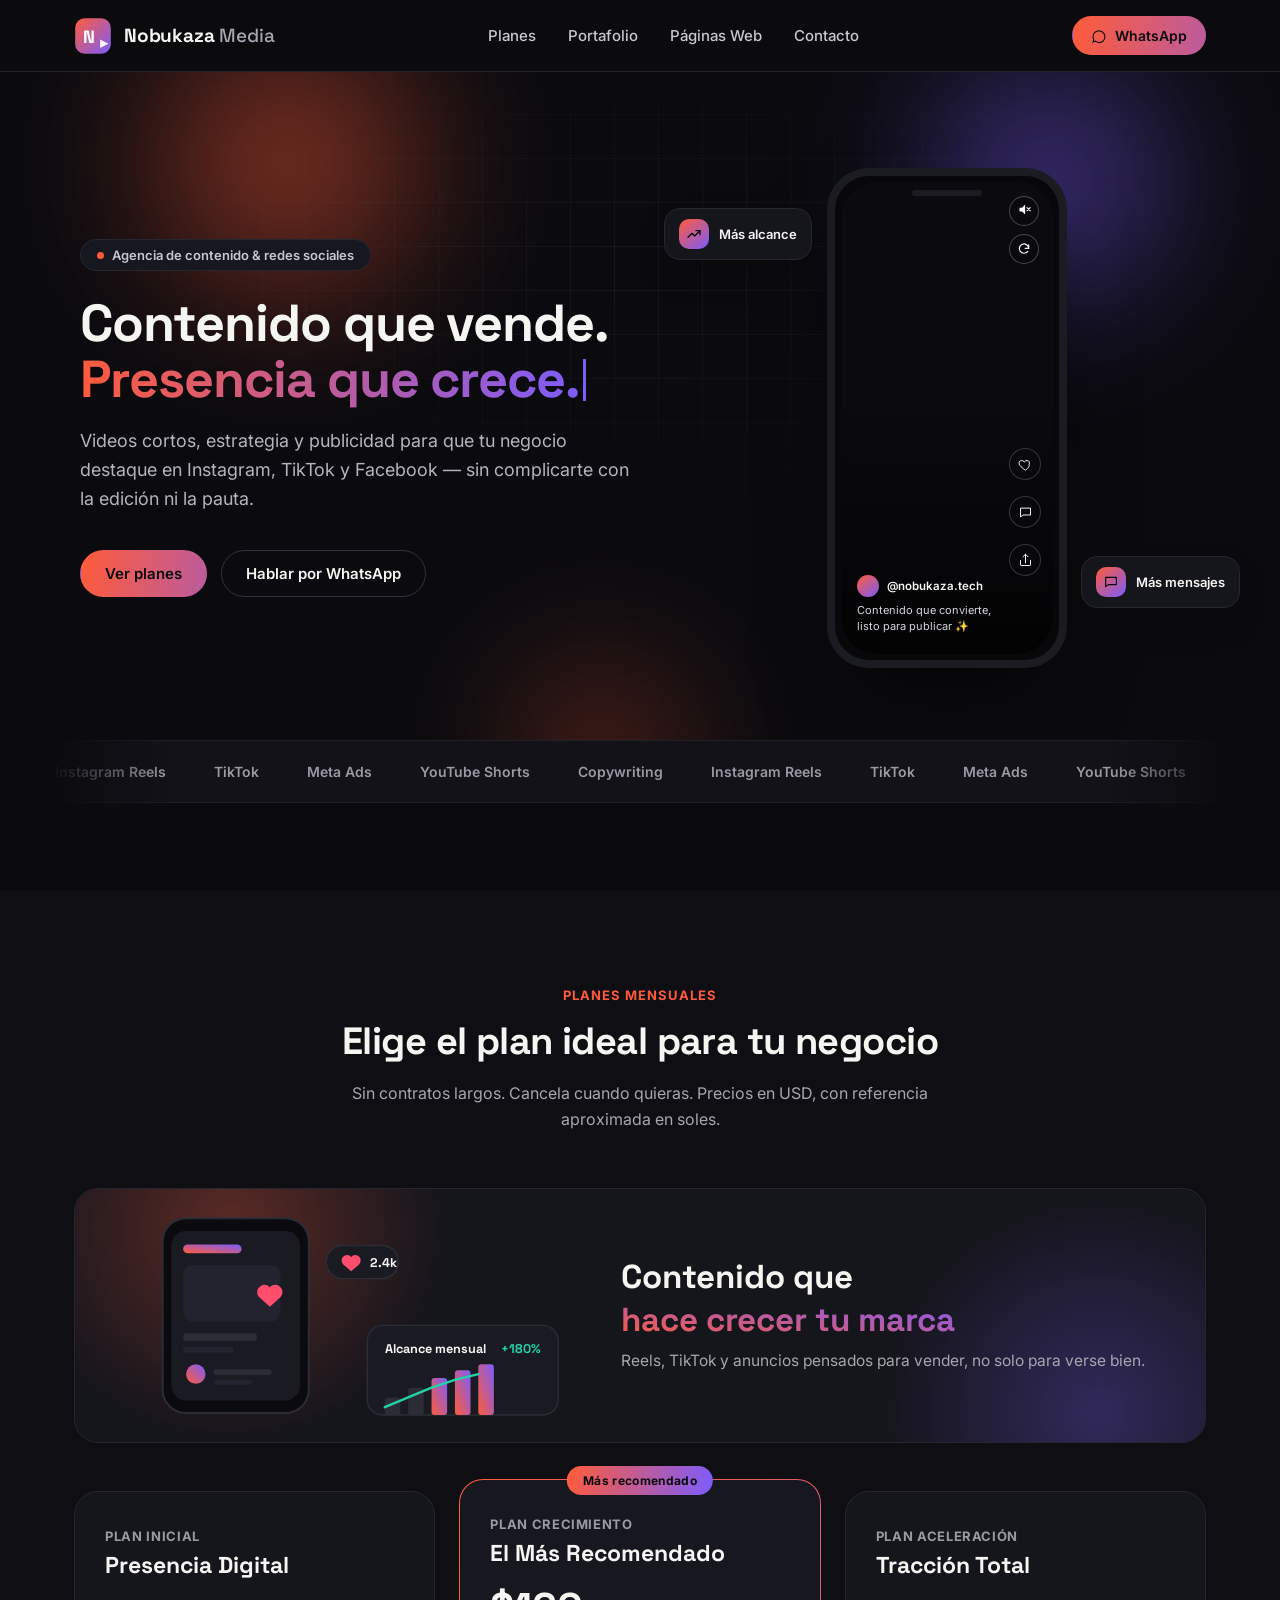
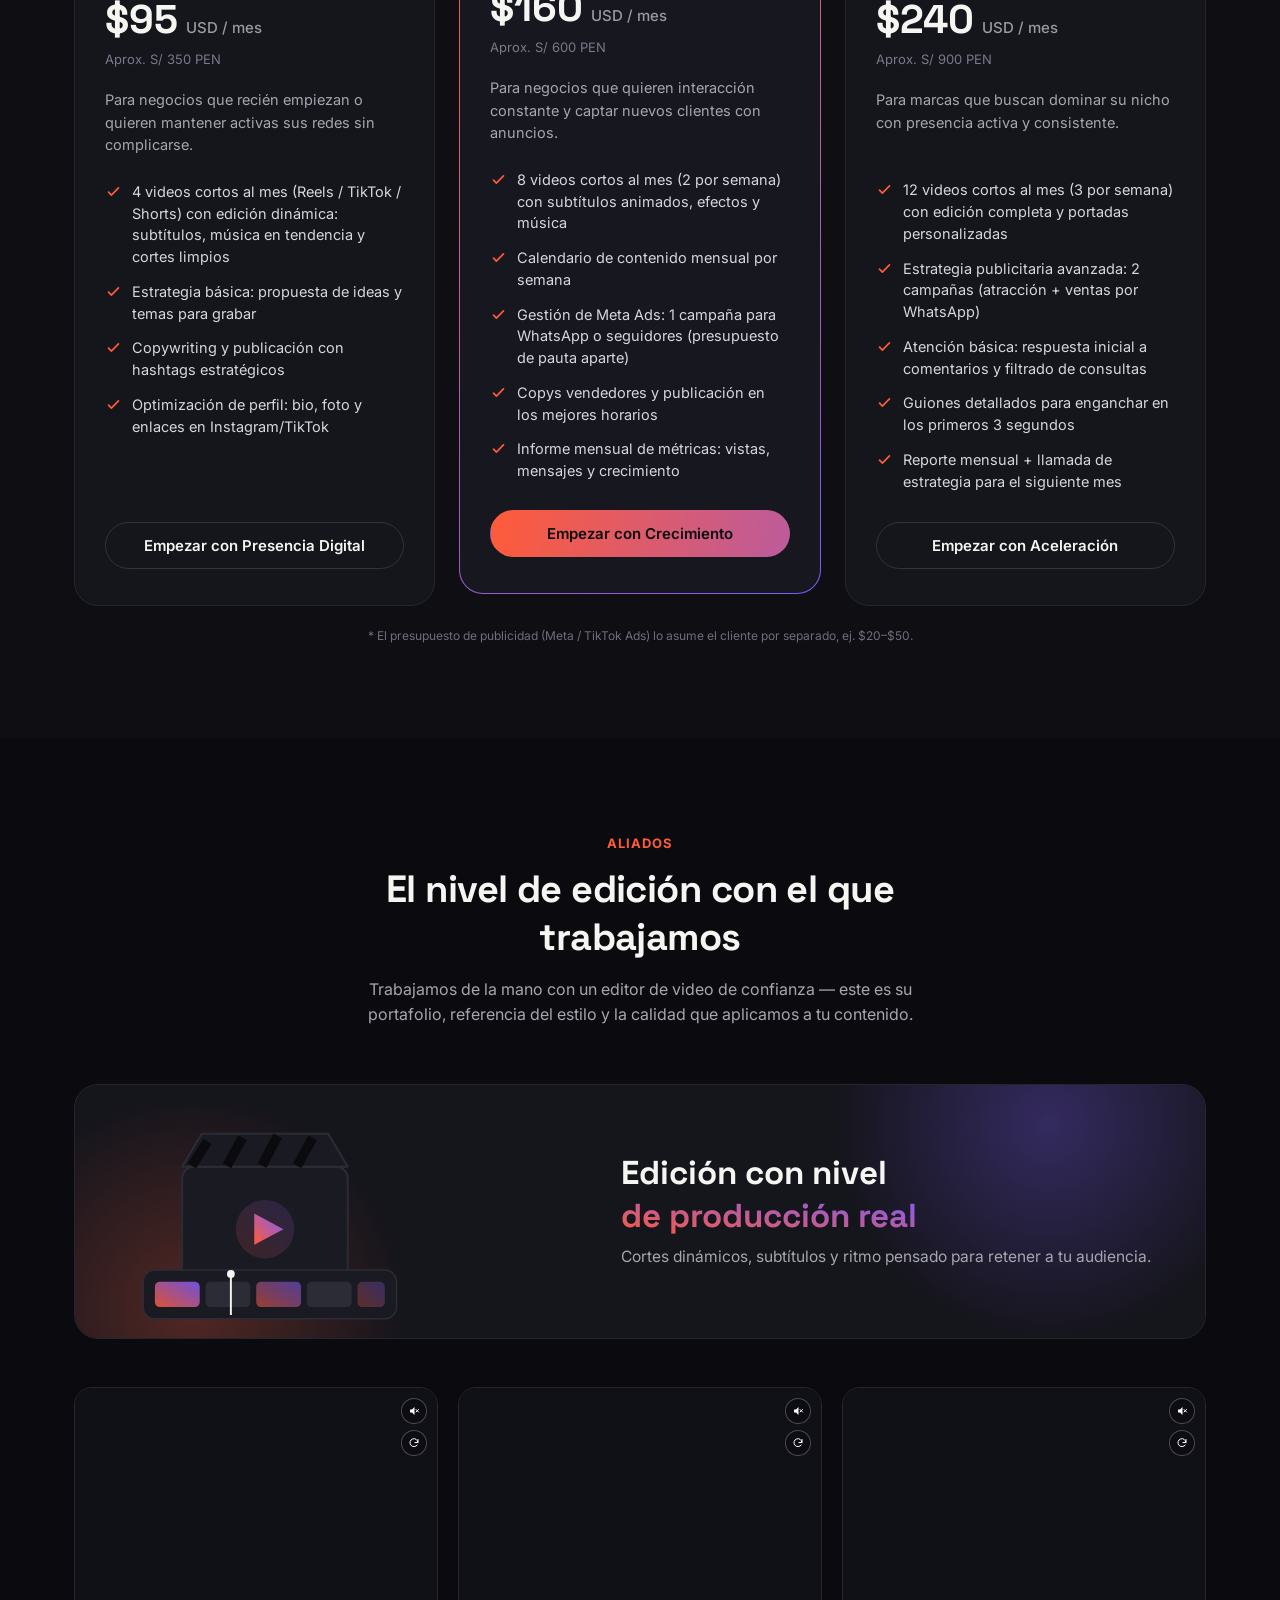
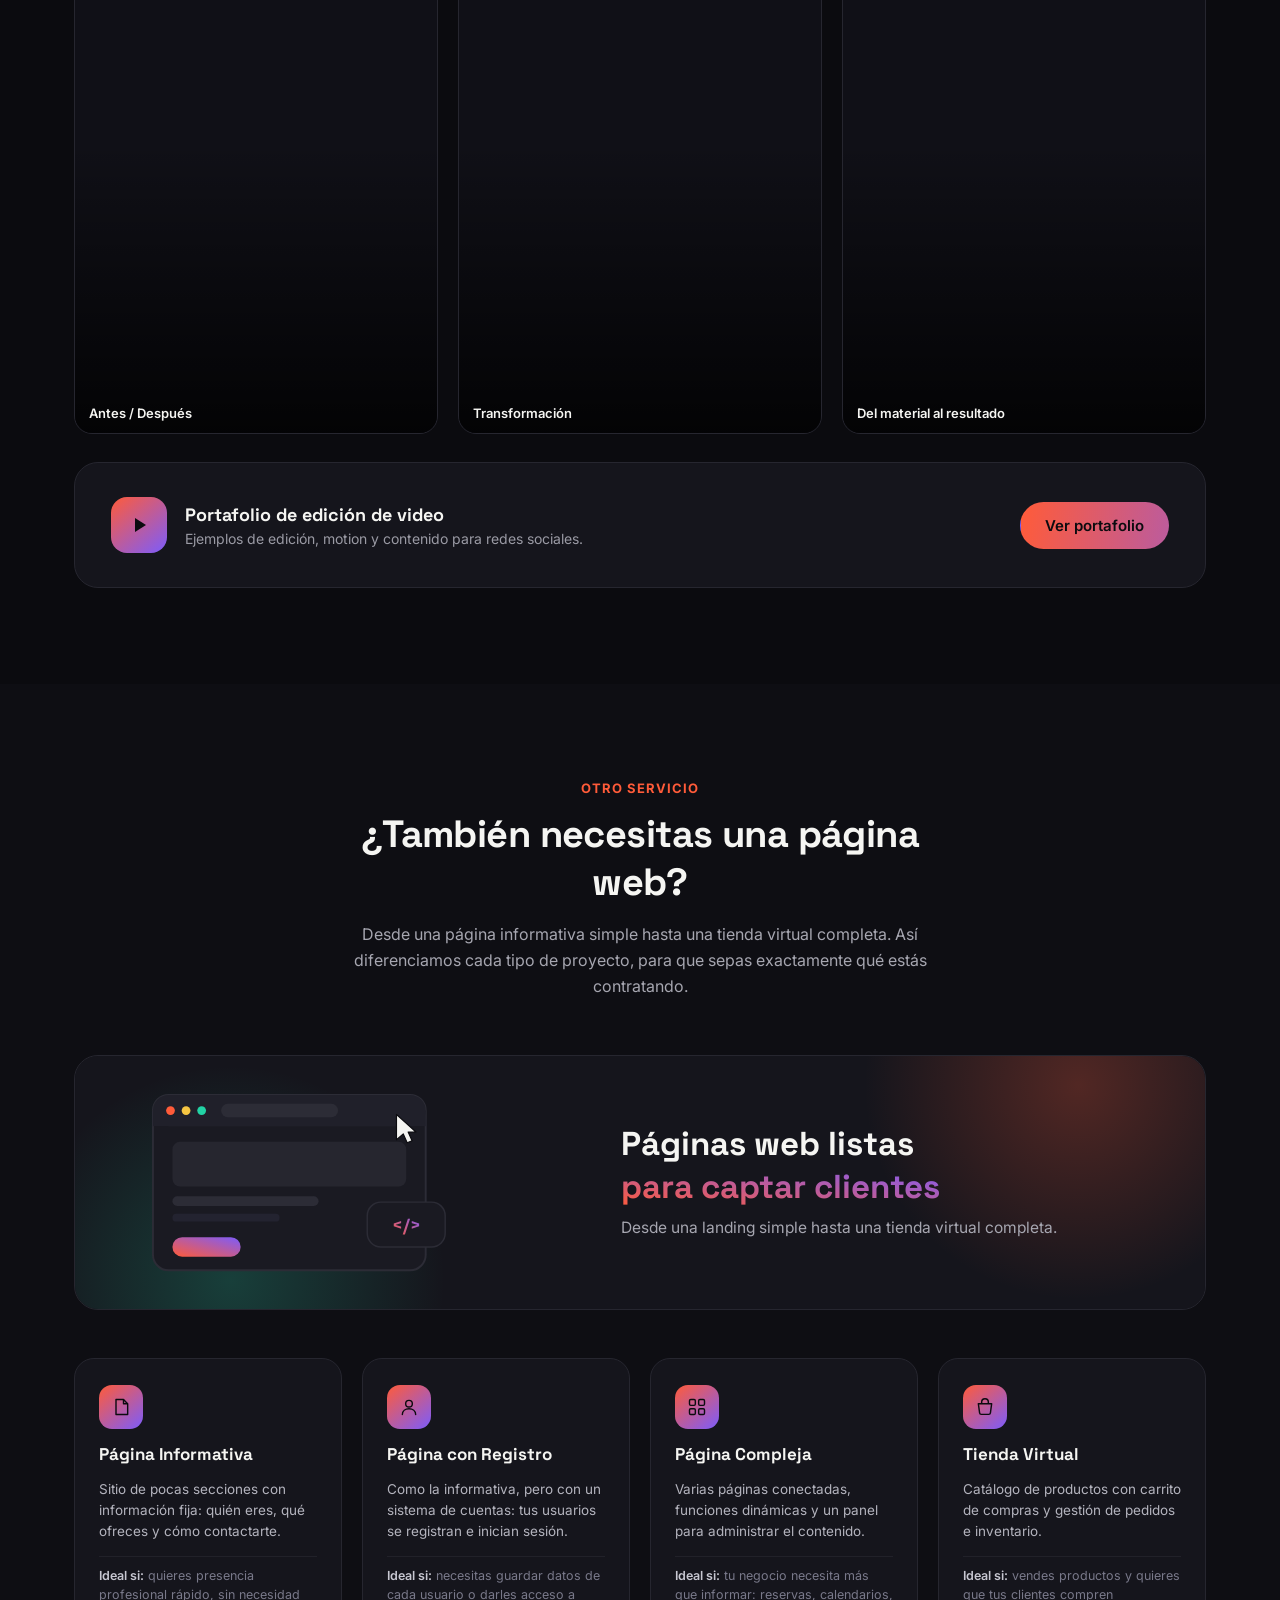
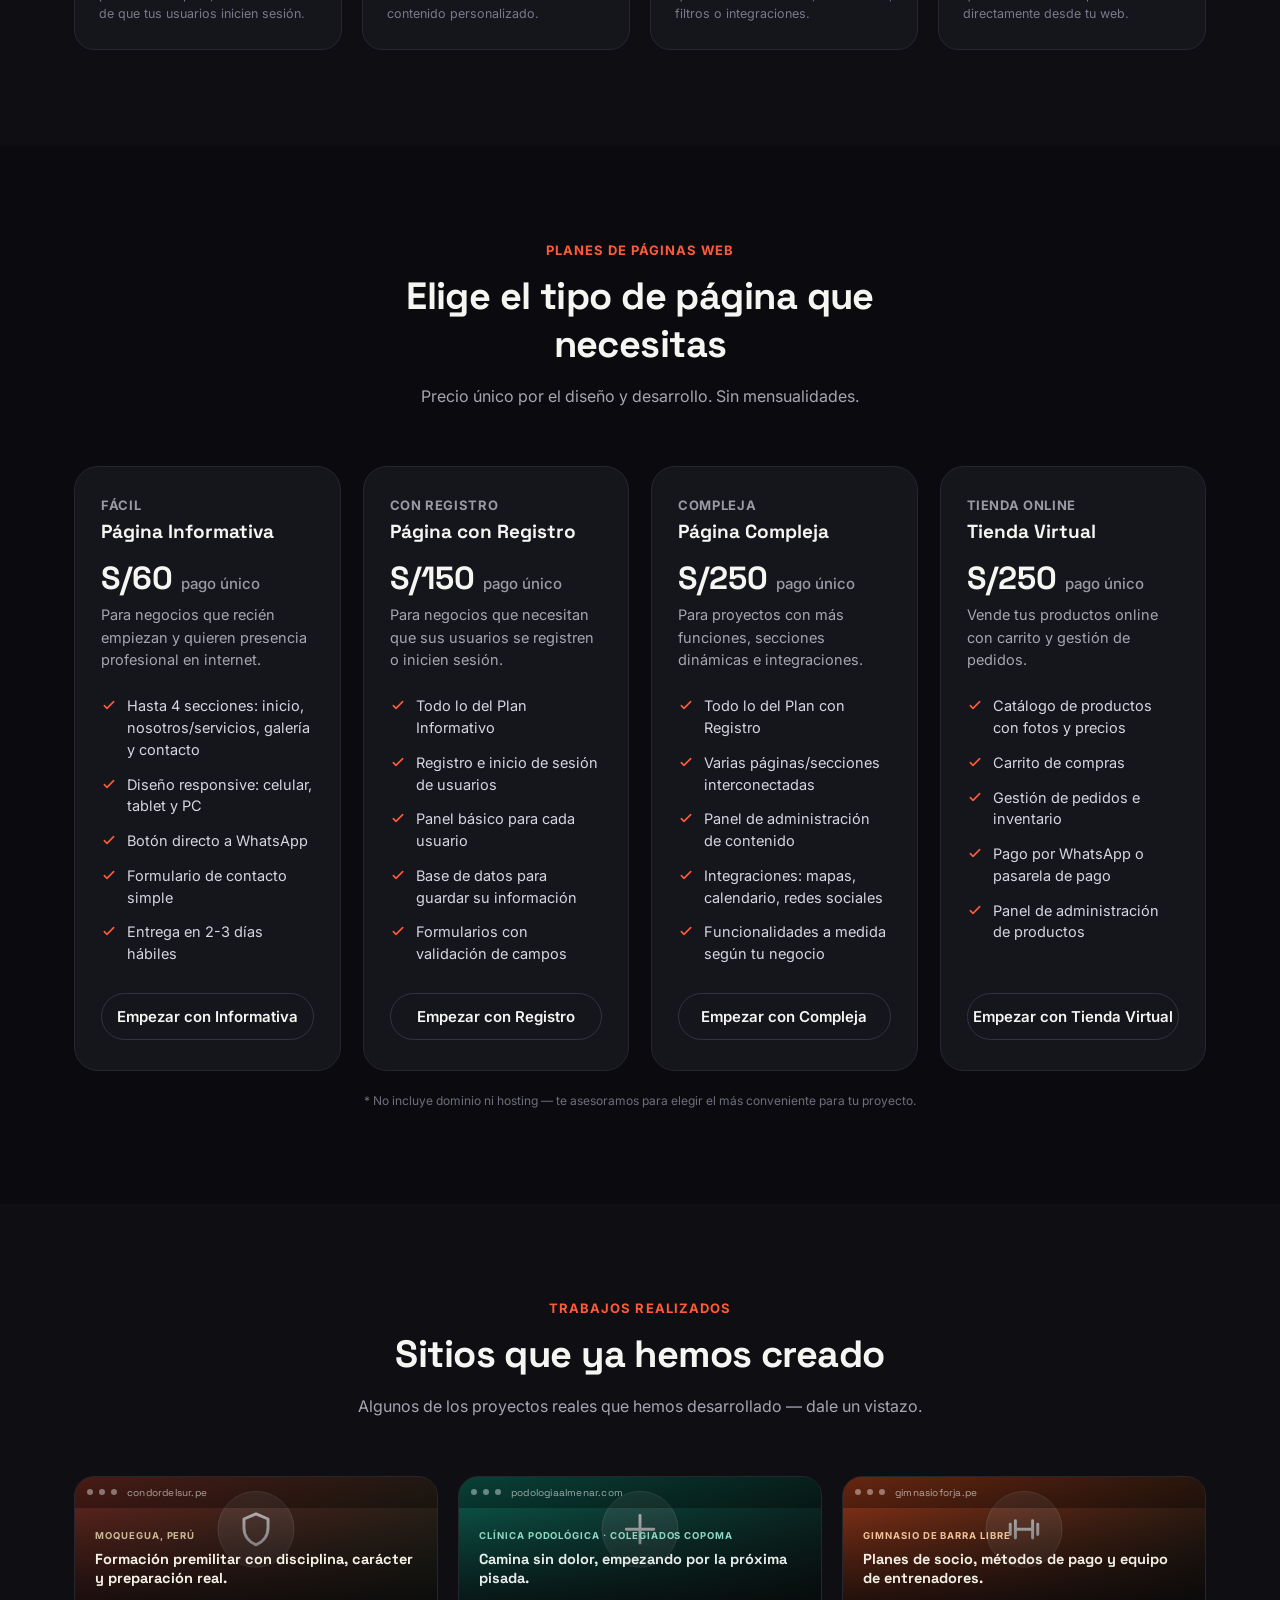
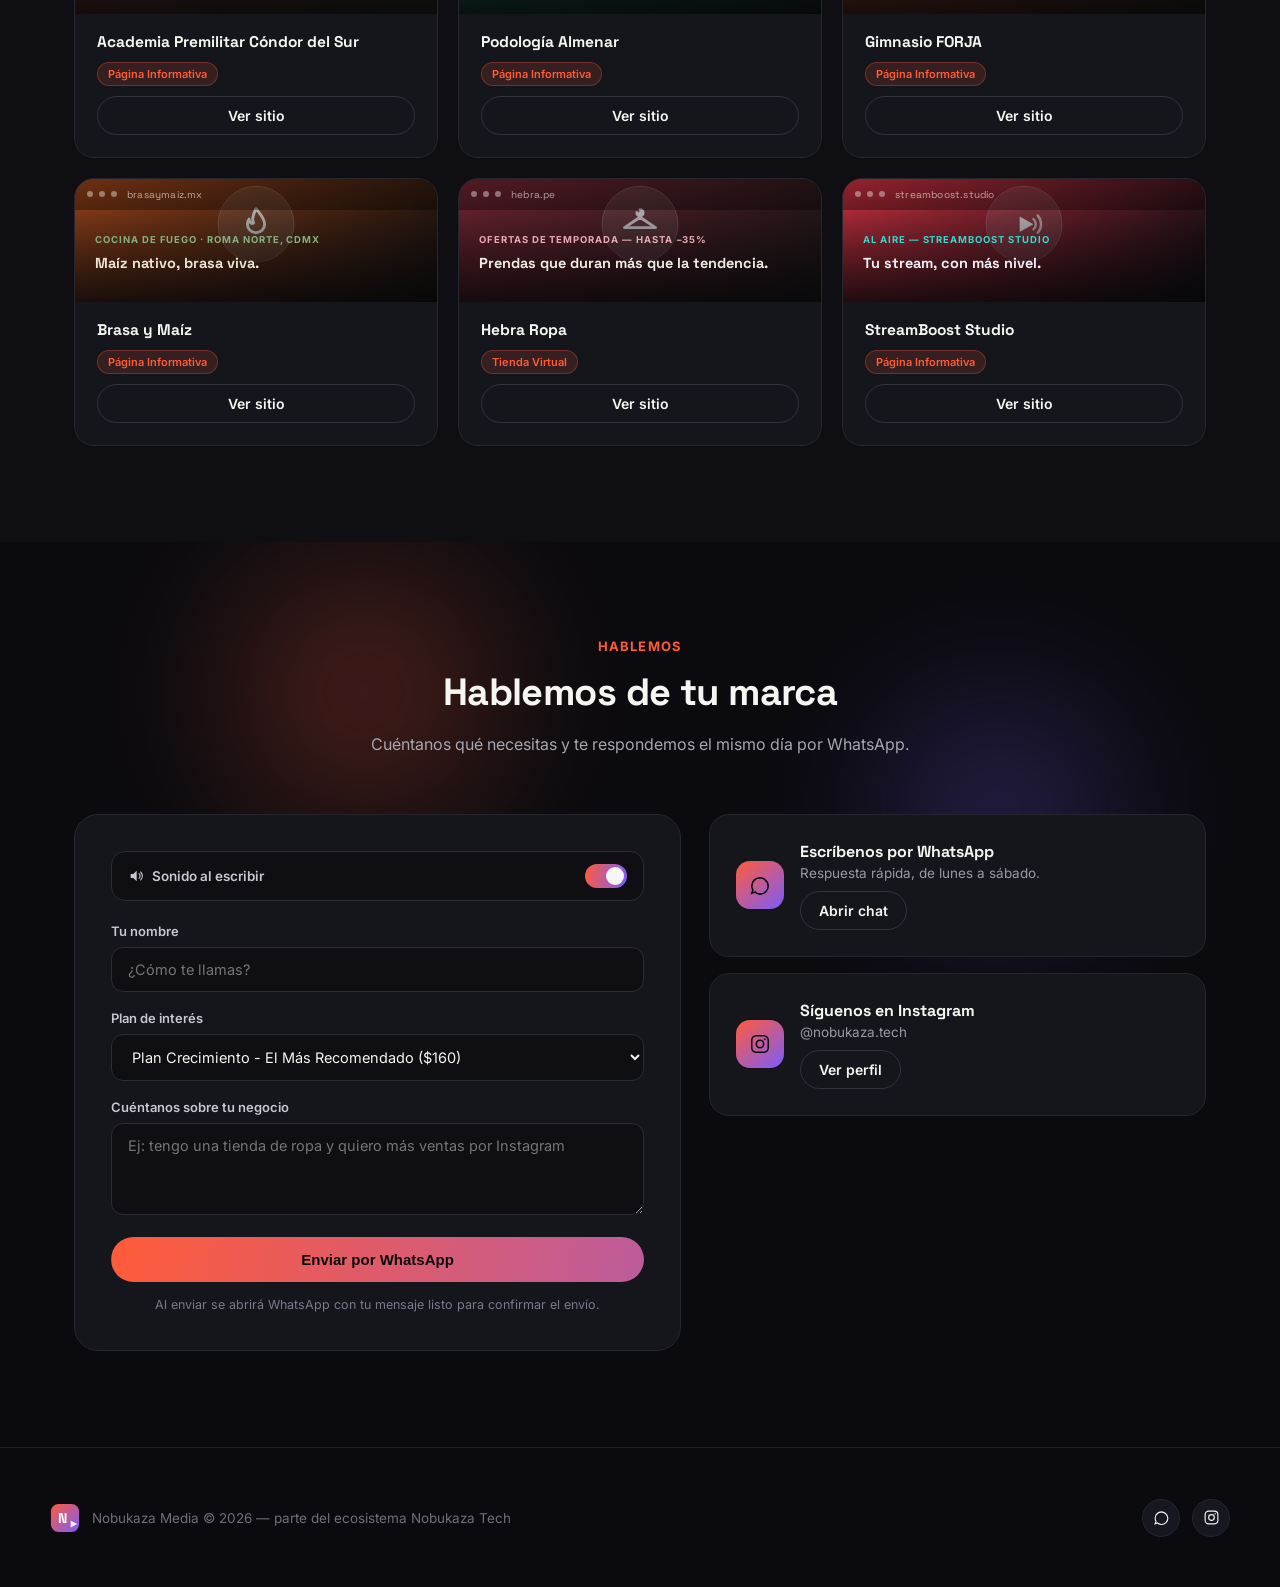
==== index.html @ 3e2709f9 "Add files via upload" ====
<!doctype html>
<html lang="es">
<head>
<meta charset="utf-8">
<meta name="viewport" content="width=device-width, initial-scale=1">
<title>Nobukaza Media - Planes de Marketing y Páginas Web</title>
<meta name="description" content="Contenido para redes sociales, edición de video y creación de páginas web. Planes mensuales y páginas web desde S/60.">
<link rel="preconnect" href="https://fonts.googleapis.com">
<link href="https://fonts.googleapis.com/css2?family=Space+Grotesk:wght@500;600;700&family=Inter:wght@400;500;600;700&display=swap" rel="stylesheet">
<link rel="stylesheet" href="style.css">
</head>
<body>

<div class="np-wrap">

  <!-- Header -->
  <header class="np-header">
    <div class="np-header-inner">
      <div class="np-logo-group">
        <svg viewBox="0 0 64 64" width="38" height="38" role="img" aria-label="Nobukaza Media">
          <defs>
            <linearGradient id="npLogoGradHeader" x1="0" y1="0" x2="1" y2="1">
              <stop offset="0%" stop-color="#FF5B39"></stop>
              <stop offset="100%" stop-color="#7C5CFC"></stop>
            </linearGradient>
          </defs>
          <rect x="2" y="2" width="60" height="60" rx="16" fill="url(#npLogoGradHeader)"></rect>
          <text x="26" y="43" font-family="'Space Grotesk', sans-serif" font-size="30" font-weight="700" fill="#ffffff" text-anchor="middle">N</text>
          <path d="M44 38 L58 45 L44 52 Z" fill="#ffffff" opacity="0.92"></path>
        </svg>
        <div class="np-logo-word">Nobukaza <span>Media</span></div>
      </div>
      <nav class="np-nav-links">
        <a href="#planes">Planes</a>
        <a href="#portafolio">Portafolio</a>
        <a href="#paginas-web">Páginas Web</a>
        <a href="#contacto">Contacto</a>
      </nav>
      <a class="np-btn np-btn-primary np-btn-sm" data-wa-plan="plan de contenido y redes sociales" href="#" target="_blank" rel="noopener">
        <svg width="16" height="16" viewBox="0 0 24 24" fill="none"><path d="M17.6 6.32A8.86 8.86 0 0 0 12 4.06 8.94 8.94 0 0 0 3.06 13a8.83 8.83 0 0 0 1.2 4.47L3 21l3.65-1.24A8.9 8.9 0 0 0 12 21.94 8.94 8.94 0 0 0 20.94 13a8.86 8.86 0 0 0-3.34-6.68Z" stroke="#0B0B0F" stroke-width="1.6"></path></svg>
        WhatsApp
      </a>
    </div>
  </header>

  <!-- Hero -->
  <section class="np-hero">
    <div class="np-hero-bg" aria-hidden="true">
      <span class="np-blob np-blob-a"></span>
      <span class="np-blob np-blob-b"></span>
      <span class="np-blob np-blob-c"></span>
      <span class="np-grid"></span>
    </div>
    <div class="np-hero-inner">
      <div class="np-hero-copy">
        <div class="np-eyebrow"><span class="np-eyebrow-dot"></span>Agencia de contenido &amp; redes sociales</div>
        <h1 class="np-h1" aria-label="Contenido que vende. Presencia que crece.">
          <span aria-hidden="true" id="hero-line1"></span><span class="np-caret" id="hero-caret-1"></span><br>
          <em aria-hidden="true" id="hero-line2"></em><span class="np-caret" id="hero-caret-2"></span>
        </h1>
        <p class="np-lead">Videos cortos, estrategia y publicidad para que tu negocio destaque en Instagram, TikTok y Facebook — sin complicarte con la edición ni la pauta.</p>
        <div class="np-hero-actions">
          <a class="np-btn np-btn-primary" href="#planes">Ver planes</a>
          <a class="np-btn np-btn-ghost" data-wa-plan="plan de contenido y redes sociales" href="#" target="_blank" rel="noopener">Hablar por WhatsApp</a>
        </div>
      </div>
      <div class="np-hero-visual" aria-hidden="true">
        <div class="np-phone">
          <span class="np-phone-notch"></span>
          <div class="np-phone-screen">
            <video id="hero-video" class="np-phone-art" src="media/hero-reel.mp4" autoplay muted loop playsinline></video>
            <div class="np-phone-scrim"></div>
            <div class="np-phone-hit" id="hero-hit"></div>
            <button type="button" class="np-phone-mute" aria-label="Silenciar o activar el sonido del video">
              <span id="hero-icon-muted"><svg width="15" height="15" viewBox="0 0 24 24" fill="none"><path d="M4 9v6h4l5 5V4L8 9H4Z" fill="#ffffff"></path><path d="M16 9l5 5M21 9l-5 5" stroke="#ffffff" stroke-width="1.8" stroke-linecap="round"></path></svg></span>
              <span id="hero-icon-unmuted" style="display:none"><svg width="15" height="15" viewBox="0 0 24 24" fill="none"><path d="M4 9v6h4l5 5V4L8 9H4Z" fill="#ffffff"></path><path d="M16.5 8.5a5 5 0 0 1 0 7M19 6a8.5 8.5 0 0 1 0 12" stroke="#ffffff" stroke-width="1.8" stroke-linecap="round"></path></svg></span>
            </button>
            <button type="button" class="np-phone-restart" id="hero-restart-btn" aria-label="Reiniciar el video">
              <svg width="14" height="14" viewBox="0 0 24 24" fill="none"><path d="M20 11A8 8 0 1 0 18.5 16" stroke="#ffffff" stroke-width="2" stroke-linecap="round"></path><path d="M20 5v6h-6" stroke="#ffffff" stroke-width="2" stroke-linecap="round" stroke-linejoin="round"></path></svg>
            </button>
            <div class="np-heart-burst" aria-hidden="true">
              <span class="np-heart np-heart-1"><svg width="16" height="16" viewBox="0 0 24 24" fill="none"><path d="M12 21s-7-4.35-9.5-8.5C1 9 2.5 6 5.5 6c1.8 0 3 1 4 2 1-1 2.2-2 4-2 3 0 4.5 3 3 6.5C19 16.65 12 21 12 21Z" fill="#FF4D6D"></path></svg></span>
              <span class="np-heart np-heart-2"><svg width="13" height="13" viewBox="0 0 24 24" fill="none"><path d="M2 21h3V10H2v11Zm19-10c0-1.1-.9-2-2-2h-5.5l.85-4.11.03-.34c0-.41-.17-.79-.43-1.06L12.83 2 7.59 7.24C7.22 7.6 7 8.1 7 8.65V19c0 1.1.9 2 2 2h8c.83 0 1.54-.5 1.84-1.22l2.98-6.98c.11-.25.18-.52.18-.8v-2Z" fill="#ffffff"></path></svg></span>
              <span class="np-heart np-heart-3"><svg width="14" height="14" viewBox="0 0 24 24" fill="none"><path d="M12 21s-7-4.35-9.5-8.5C1 9 2.5 6 5.5 6c1.8 0 3 1 4 2 1-1 2.2-2 4-2 3 0 4.5 3 3 6.5C19 16.65 12 21 12 21Z" fill="#FF5B39"></path></svg></span>
              <span class="np-heart np-heart-4"><svg width="17" height="17" viewBox="0 0 24 24" fill="none"><path d="M12 21s-7-4.35-9.5-8.5C1 9 2.5 6 5.5 6c1.8 0 3 1 4 2 1-1 2.2-2 4-2 3 0 4.5 3 3 6.5C19 16.65 12 21 12 21Z" fill="#FF4D6D"></path></svg></span>
              <span class="np-heart np-heart-5"><svg width="12" height="12" viewBox="0 0 24 24" fill="none"><path d="M2 21h3V10H2v11Zm19-10c0-1.1-.9-2-2-2h-5.5l.85-4.11.03-.34c0-.41-.17-.79-.43-1.06L12.83 2 7.59 7.24C7.22 7.6 7 8.1 7 8.65V19c0 1.1.9 2 2 2h8c.83 0 1.54-.5 1.84-1.22l2.98-6.98c.11-.25.18-.52.18-.8v-2Z" fill="#ffffff"></path></svg></span>
              <span class="np-heart np-heart-6"><svg width="15" height="15" viewBox="0 0 24 24" fill="none"><path d="M12 21s-7-4.35-9.5-8.5C1 9 2.5 6 5.5 6c1.8 0 3 1 4 2 1-1 2.2-2 4-2 3 0 4.5 3 3 6.5C19 16.65 12 21 12 21Z" fill="#7C5CFC"></path></svg></span>
            </div>
            <div class="np-phone-actions">
              <span class="np-phone-action"><svg width="15" height="15" viewBox="0 0 24 24" fill="none"><path d="M12 21s-7.2-4.4-9.6-8.6C0.6 8.8 2.3 5.6 5.6 5.6c1.9 0 3.2 1 4.4 2.2 1.2-1.2 2.5-2.2 4.4-2.2 3.3 0 5 3.2 3.2 6.8C19.2 16.6 12 21 12 21Z" stroke="#ffffff" stroke-width="1.5"></path></svg></span>
              <span class="np-phone-action"><svg width="15" height="15" viewBox="0 0 24 24" fill="none"><path d="M4 5h16v11H8l-4 3V5Z" stroke="#ffffff" stroke-width="1.5" stroke-linejoin="round"></path></svg></span>
              <span class="np-phone-action"><svg width="15" height="15" viewBox="0 0 24 24" fill="none"><path d="M4 12v7a1 1 0 0 0 1 1h14a1 1 0 0 0 1-1v-7M16 6l-4-4-4 4M12 2v14" stroke="#ffffff" stroke-width="1.5" stroke-linecap="round" stroke-linejoin="round"></path></svg></span>
            </div>
            <div class="np-phone-caption">
              <div class="np-phone-user"><span class="np-phone-avatar"></span><span>@nobukaza.tech</span></div>
              <p>Contenido que convierte, listo para publicar ✨</p>
            </div>
          </div>
        </div>
        <div class="np-float-badge np-float-badge-a">
          <span class="np-badge-icon"><svg width="16" height="16" viewBox="0 0 24 24" fill="none"><path d="M3 17l6-6 4 4 8-8" stroke="#0B0B0F" stroke-width="2" stroke-linecap="round" stroke-linejoin="round"></path><path d="M15 7h6v6" stroke="#0B0B0F" stroke-width="2" stroke-linecap="round" stroke-linejoin="round"></path></svg></span>
          Más alcance
        </div>
        <div class="np-float-badge np-float-badge-b">
          <span class="np-badge-icon"><svg width="16" height="16" viewBox="0 0 24 24" fill="none"><path d="M4 5h16v11H8l-4 3V5Z" stroke="#0B0B0F" stroke-width="1.7" stroke-linejoin="round"></path></svg></span>
          Más mensajes
        </div>
      </div>
    </div>
  </section>

  <div class="np-trust">
    <div class="np-trust-inner">
      <div class="np-trust-track">
        <div class="np-trust-item">Instagram Reels</div>
        <div class="np-trust-item">TikTok</div>
        <div class="np-trust-item">Meta Ads</div>
        <div class="np-trust-item">YouTube Shorts</div>
        <div class="np-trust-item">Copywriting</div>
        <div class="np-trust-item" aria-hidden="true">Instagram Reels</div>
        <div class="np-trust-item" aria-hidden="true">TikTok</div>
        <div class="np-trust-item" aria-hidden="true">Meta Ads</div>
        <div class="np-trust-item" aria-hidden="true">YouTube Shorts</div>
        <div class="np-trust-item" aria-hidden="true">Copywriting</div>
      </div>
    </div>
  </div>

  <!-- Planes -->
  <section class="np-section np-section-alt" id="planes">
    <div class="np-container">
      <div class="np-section-head">
        <p class="np-kicker">Planes mensuales</p>
        <h2 class="np-h2">Elige el plan ideal para tu negocio</h2>
        <p class="np-section-sub">Sin contratos largos. Cancela cuando quieras. Precios en USD, con referencia aproximada en soles.</p>
      </div>

      <div class="np-banner" aria-hidden="true">
        <svg viewBox="0 0 1160 260" xmlns="http://www.w3.org/2000/svg">
          <defs>
            <radialGradient id="npMktGlowA" cx="50%" cy="50%" r="50%">
              <stop offset="0%" stop-color="#FF5B39" stop-opacity="0.30"></stop>
              <stop offset="100%" stop-color="#FF5B39" stop-opacity="0"></stop>
            </radialGradient>
            <radialGradient id="npMktGlowB" cx="50%" cy="50%" r="50%">
              <stop offset="0%" stop-color="#7C5CFC" stop-opacity="0.28"></stop>
              <stop offset="100%" stop-color="#7C5CFC" stop-opacity="0"></stop>
            </radialGradient>
            <linearGradient id="npMktGrad" x1="0" y1="1" x2="1" y2="0">
              <stop offset="0%" stop-color="#FF5B39"></stop>
              <stop offset="100%" stop-color="#7C5CFC"></stop>
            </linearGradient>
          </defs>
          <rect width="1160" height="260" fill="#15151C"></rect>
          <circle cx="160" cy="40" r="220" fill="url(#npMktGlowA)"></circle>
          <circle cx="1050" cy="230" r="220" fill="url(#npMktGlowB)"></circle>
          <g transform="translate(90,30)">
            <rect x="0" y="0" width="150" height="200" rx="24" fill="#0B0B0F" stroke="#2C2C36" stroke-width="2"></rect>
            <rect x="9" y="13" width="132" height="174" rx="15" fill="#1A1A22"></rect>
            <rect x="21" y="27" width="60" height="9" rx="4.5" fill="url(#npMktGrad)"></rect>
            <rect x="21" y="48" width="100" height="58" rx="10" fill="#232330"></rect>
            <path d="M100 82c-4-4-4-9 0-12 3-3 8-2 10 1 2-3 7-4 10-1 4 3 4 8 0 12l-10 9-10-9Z" fill="#FF4D6D"></path>
            <rect x="21" y="118" width="76" height="8" rx="4" fill="#2C2C36"></rect>
            <rect x="21" y="132" width="52" height="6" rx="3" fill="#232330"></rect>
            <circle cx="34" cy="160" r="10" fill="url(#npMktGrad)"></circle>
            <rect x="52" y="155" width="60" height="6" rx="3" fill="#2C2C36"></rect>
            <rect x="52" y="166" width="40" height="5" rx="2.5" fill="#232330"></rect>
          </g>
          <g transform="translate(300,140)">
            <rect x="0" y="0" width="196" height="92" rx="16" fill="#1A1A22" stroke="#2C2C36" stroke-width="1.5"></rect>
            <text x="18" y="28" font-family="'Space Grotesk', sans-serif" font-size="13" font-weight="700" fill="#F5F5F2">Alcance mensual</text>
            <text x="178" y="28" font-family="'Space Grotesk', sans-serif" font-size="13" font-weight="700" fill="#22D3A5" text-anchor="end">+180%</text>
            <g transform="translate(18,40)">
              <rect x="0" y="34" width="16" height="18" rx="3" fill="#2C2C36"></rect>
              <rect x="24" y="24" width="16" height="28" rx="3" fill="#2C2C36"></rect>
              <rect x="48" y="14" width="16" height="38" rx="3" fill="url(#npMktGrad)"></rect>
              <rect x="72" y="6" width="16" height="46" rx="3" fill="url(#npMktGrad)"></rect>
              <rect x="96" y="0" width="16" height="52" rx="3" fill="url(#npMktGrad)"></rect>
              <path d="M0 44 L24 34 L48 24 L72 16 L96 10" stroke="#22D3A5" stroke-width="2.5" fill="none" stroke-linecap="round" stroke-linejoin="round"></path>
            </g>
          </g>
          <g transform="translate(258,58)">
            <rect x="0" y="0" width="74" height="34" rx="17" fill="#1A1A22" stroke="#2C2C36" stroke-width="1.5"></rect>
            <path d="M18 20c-3-3-3-7 0-9 2.4-2.2 6-1.6 7.5 1 1.5-2.6 5.1-3.2 7.5-1 3 2 3 6 0 9l-7.5 6.5L18 20Z" fill="#FF4D6D"></path>
            <text x="45" y="22" font-family="'Space Grotesk', sans-serif" font-size="13" font-weight="700" fill="#F5F5F2">2.4k</text>
          </g>
          <g transform="translate(560,0)">
            <text x="0" y="102" font-family="'Space Grotesk', sans-serif" font-size="34" font-weight="700" fill="#F5F5F2">Contenido que</text>
            <text x="0" y="146" font-family="'Space Grotesk', sans-serif" font-size="34" font-weight="700" fill="url(#npMktGrad)">hace crecer tu marca</text>
            <text x="0" y="182" font-family="Inter, sans-serif" font-size="16" fill="#A6A6B0">Reels, TikTok y anuncios pensados para vender, no solo para verse bien.</text>
          </g>
        </svg>
      </div>

      <div class="np-plans-grid">

        <div class="np-plan-card">
          <p class="np-plan-eyebrow">Plan Inicial</p>
          <h3 class="np-plan-name">Presencia Digital</h3>
          <div class="np-plan-price-row">
            <span class="np-plan-price">$95</span>
            <span class="np-plan-period">USD / mes</span>
          </div>
          <p class="np-plan-price-alt">Aprox. S/ 350 PEN</p>
          <p class="np-plan-desc">Para negocios que recién empiezan o quieren mantener activas sus redes sin complicarse.</p>
          <ul class="np-plan-features">
            <li><svg width="17" height="17" viewBox="0 0 24 24" fill="none"><path d="M5 13l4 4L19 7" stroke="var(--accent)" stroke-width="2.4" stroke-linecap="round" stroke-linejoin="round"></path></svg><span>4 videos cortos al mes (Reels / TikTok / Shorts) con edición dinámica: subtítulos, música en tendencia y cortes limpios</span></li>
            <li><svg width="17" height="17" viewBox="0 0 24 24" fill="none"><path d="M5 13l4 4L19 7" stroke="var(--accent)" stroke-width="2.4" stroke-linecap="round" stroke-linejoin="round"></path></svg><span>Estrategia básica: propuesta de ideas y temas para grabar</span></li>
            <li><svg width="17" height="17" viewBox="0 0 24 24" fill="none"><path d="M5 13l4 4L19 7" stroke="var(--accent)" stroke-width="2.4" stroke-linecap="round" stroke-linejoin="round"></path></svg><span>Copywriting y publicación con hashtags estratégicos</span></li>
            <li><svg width="17" height="17" viewBox="0 0 24 24" fill="none"><path d="M5 13l4 4L19 7" stroke="var(--accent)" stroke-width="2.4" stroke-linecap="round" stroke-linejoin="round"></path></svg><span>Optimización de perfil: bio, foto y enlaces en Instagram/TikTok</span></li>
          </ul>
          <a class="np-btn np-btn-ghost np-btn-block" data-wa-plan="Plan Inicial - Presencia Digital" href="#" target="_blank" rel="noopener">Empezar con Presencia Digital</a>
        </div>

        <div class="np-plan-card is-featured">
          <span class="np-plan-badge">Más recomendado</span>
          <p class="np-plan-eyebrow">Plan Crecimiento</p>
          <h3 class="np-plan-name">El Más Recomendado</h3>
          <div class="np-plan-price-row">
            <span class="np-plan-price">$160</span>
            <span class="np-plan-period">USD / mes</span>
          </div>
          <p class="np-plan-price-alt">Aprox. S/ 600 PEN</p>
          <p class="np-plan-desc">Para negocios que quieren interacción constante y captar nuevos clientes con anuncios.</p>
          <ul class="np-plan-features">
            <li><svg width="17" height="17" viewBox="0 0 24 24" fill="none"><path d="M5 13l4 4L19 7" stroke="var(--accent)" stroke-width="2.4" stroke-linecap="round" stroke-linejoin="round"></path></svg><span>8 videos cortos al mes (2 por semana) con subtítulos animados, efectos y música</span></li>
            <li><svg width="17" height="17" viewBox="0 0 24 24" fill="none"><path d="M5 13l4 4L19 7" stroke="var(--accent)" stroke-width="2.4" stroke-linecap="round" stroke-linejoin="round"></path></svg><span>Calendario de contenido mensual por semana</span></li>
            <li><svg width="17" height="17" viewBox="0 0 24 24" fill="none"><path d="M5 13l4 4L19 7" stroke="var(--accent)" stroke-width="2.4" stroke-linecap="round" stroke-linejoin="round"></path></svg><span>Gestión de Meta Ads: 1 campaña para WhatsApp o seguidores (presupuesto de pauta aparte)</span></li>
            <li><svg width="17" height="17" viewBox="0 0 24 24" fill="none"><path d="M5 13l4 4L19 7" stroke="var(--accent)" stroke-width="2.4" stroke-linecap="round" stroke-linejoin="round"></path></svg><span>Copys vendedores y publicación en los mejores horarios</span></li>
            <li><svg width="17" height="17" viewBox="0 0 24 24" fill="none"><path d="M5 13l4 4L19 7" stroke="var(--accent)" stroke-width="2.4" stroke-linecap="round" stroke-linejoin="round"></path></svg><span>Informe mensual de métricas: vistas, mensajes y crecimiento</span></li>
          </ul>
          <a class="np-btn np-btn-primary np-btn-block" data-wa-plan="Plan Crecimiento - El Más Recomendado" href="#" target="_blank" rel="noopener">Empezar con Crecimiento</a>
        </div>

        <div class="np-plan-card">
          <p class="np-plan-eyebrow">Plan Aceleración</p>
          <h3 class="np-plan-name">Tracción Total</h3>
          <div class="np-plan-price-row">
            <span class="np-plan-price">$240</span>
            <span class="np-plan-period">USD / mes</span>
          </div>
          <p class="np-plan-price-alt">Aprox. S/ 900 PEN</p>
          <p class="np-plan-desc">Para marcas que buscan dominar su nicho con presencia activa y consistente.</p>
          <ul class="np-plan-features">
            <li><svg width="17" height="17" viewBox="0 0 24 24" fill="none"><path d="M5 13l4 4L19 7" stroke="var(--accent)" stroke-width="2.4" stroke-linecap="round" stroke-linejoin="round"></path></svg><span>12 videos cortos al mes (3 por semana) con edición completa y portadas personalizadas</span></li>
            <li><svg width="17" height="17" viewBox="0 0 24 24" fill="none"><path d="M5 13l4 4L19 7" stroke="var(--accent)" stroke-width="2.4" stroke-linecap="round" stroke-linejoin="round"></path></svg><span>Estrategia publicitaria avanzada: 2 campañas (atracción + ventas por WhatsApp)</span></li>
            <li><svg width="17" height="17" viewBox="0 0 24 24" fill="none"><path d="M5 13l4 4L19 7" stroke="var(--accent)" stroke-width="2.4" stroke-linecap="round" stroke-linejoin="round"></path></svg><span>Atención básica: respuesta inicial a comentarios y filtrado de consultas</span></li>
            <li><svg width="17" height="17" viewBox="0 0 24 24" fill="none"><path d="M5 13l4 4L19 7" stroke="var(--accent)" stroke-width="2.4" stroke-linecap="round" stroke-linejoin="round"></path></svg><span>Guiones detallados para enganchar en los primeros 3 segundos</span></li>
            <li><svg width="17" height="17" viewBox="0 0 24 24" fill="none"><path d="M5 13l4 4L19 7" stroke="var(--accent)" stroke-width="2.4" stroke-linecap="round" stroke-linejoin="round"></path></svg><span>Reporte mensual + llamada de estrategia para el siguiente mes</span></li>
          </ul>
          <a class="np-btn np-btn-ghost np-btn-block" data-wa-plan="Plan Aceleración - Tracción Total" href="#" target="_blank" rel="noopener">Empezar con Aceleración</a>
        </div>

      </div>

      <p class="np-plan-note">* El presupuesto de publicidad (Meta / TikTok Ads) lo asume el cliente por separado, ej. $20–$50.</p>
    </div>
  </section>

  <!-- Portafolio -->
  <section class="np-section" id="portafolio">
    <div class="np-container">
      <div class="np-section-head">
        <p class="np-kicker">Aliados</p>
        <h2 class="np-h2">El nivel de edición con el que trabajamos</h2>
        <p class="np-section-sub">Trabajamos de la mano con un editor de video de confianza — este es su portafolio, referencia del estilo y la calidad que aplicamos a tu contenido.</p>
      </div>

      <div class="np-banner" aria-hidden="true">
        <svg viewBox="0 0 1160 260" xmlns="http://www.w3.org/2000/svg">
          <defs>
            <radialGradient id="npVidGlowA" cx="50%" cy="50%" r="50%">
              <stop offset="0%" stop-color="#7C5CFC" stop-opacity="0.30"></stop>
              <stop offset="100%" stop-color="#7C5CFC" stop-opacity="0"></stop>
            </radialGradient>
            <radialGradient id="npVidGlowB" cx="50%" cy="50%" r="50%">
              <stop offset="0%" stop-color="#FF5B39" stop-opacity="0.26"></stop>
              <stop offset="100%" stop-color="#FF5B39" stop-opacity="0"></stop>
            </radialGradient>
            <linearGradient id="npVidGrad" x1="0" y1="1" x2="1" y2="0">
              <stop offset="0%" stop-color="#FF5B39"></stop>
              <stop offset="100%" stop-color="#7C5CFC"></stop>
            </linearGradient>
          </defs>
          <rect width="1160" height="260" fill="#15151C"></rect>
          <circle cx="1000" cy="40" r="220" fill="url(#npVidGlowA)"></circle>
          <circle cx="120" cy="230" r="220" fill="url(#npVidGlowB)"></circle>
          <g transform="translate(110,50)">
            <rect x="0" y="34" width="170" height="120" rx="12" fill="#1A1A22" stroke="#2C2C36" stroke-width="2"></rect>
            <path d="M0 34 L20 0 H150 L170 34 Z" fill="#1A1A22" stroke="#2C2C36" stroke-width="2" stroke-linejoin="round"></path>
            <g stroke="#0B0B0F" stroke-width="10">
              <line x1="26" y1="8" x2="10" y2="33"></line>
              <line x1="62" y1="4" x2="46" y2="33"></line>
              <line x1="98" y1="2" x2="82" y2="33"></line>
              <line x1="134" y1="4" x2="118" y2="33"></line>
            </g>
            <circle cx="85" cy="98" r="30" fill="url(#npVidGrad)" opacity="0.16"></circle>
            <path d="M74 82 L104 98 L74 114 Z" fill="url(#npVidGrad)"></path>
          </g>
          <g transform="translate(70,190)">
            <rect x="0" y="0" width="260" height="50" rx="12" fill="#1A1A22" stroke="#2C2C36" stroke-width="1.5"></rect>
            <rect x="12" y="12" width="46" height="26" rx="5" fill="url(#npVidGrad)" opacity="0.85"></rect>
            <rect x="64" y="12" width="46" height="26" rx="5" fill="#2C2C36"></rect>
            <rect x="116" y="12" width="46" height="26" rx="5" fill="url(#npVidGrad)" opacity="0.55"></rect>
            <rect x="168" y="12" width="46" height="26" rx="5" fill="#2C2C36"></rect>
            <rect x="220" y="12" width="28" height="26" rx="5" fill="url(#npVidGrad)" opacity="0.3"></rect>
            <line x1="90" y1="4" x2="90" y2="46" stroke="#F5F5F2" stroke-width="2"></line>
            <circle cx="90" cy="4" r="4" fill="#F5F5F2"></circle>
          </g>
          <g transform="translate(560,0)">
            <text x="0" y="102" font-family="'Space Grotesk', sans-serif" font-size="34" font-weight="700" fill="#F5F5F2">Edición con nivel</text>
            <text x="0" y="146" font-family="'Space Grotesk', sans-serif" font-size="34" font-weight="700" fill="url(#npVidGrad)">de producción real</text>
            <text x="0" y="182" font-family="Inter, sans-serif" font-size="16" fill="#A6A6B0">Cortes dinámicos, subtítulos y ritmo pensado para retener a tu audiencia.</text>
          </g>
        </svg>
      </div>

      <div class="np-clips-grid">
        <div class="np-clip-frame">
          <video id="clip1-video" class="np-clip-art" src="media/clip-antes-despues.mp4" autoplay muted loop playsinline></video>
          <div class="np-clip-scrim"></div>
          <div class="np-clip-hit" id="clip1-hit"></div>
          <span class="np-clip-mute" aria-hidden="true">
            <span id="clip1-icon-muted"><svg width="12" height="12" viewBox="0 0 24 24" fill="none"><path d="M4 9v6h4l5 5V4L8 9H4Z" fill="#ffffff"></path><path d="M16 9l5 5M21 9l-5 5" stroke="#ffffff" stroke-width="2" stroke-linecap="round"></path></svg></span>
            <span id="clip1-icon-unmuted" style="display:none"><svg width="12" height="12" viewBox="0 0 24 24" fill="none"><path d="M4 9v6h4l5 5V4L8 9H4Z" fill="#ffffff"></path><path d="M16.5 8.5a5 5 0 0 1 0 7M19 6a8.5 8.5 0 0 1 0 12" stroke="#ffffff" stroke-width="2" stroke-linecap="round"></path></svg></span>
          </span>
          <button type="button" class="np-clip-restart" id="clip1-restart-btn" aria-label="Reiniciar el video">
            <svg width="12" height="12" viewBox="0 0 24 24" fill="none"><path d="M20 11A8 8 0 1 0 18.5 16" stroke="#ffffff" stroke-width="2" stroke-linecap="round"></path><path d="M20 5v6h-6" stroke="#ffffff" stroke-width="2" stroke-linecap="round" stroke-linejoin="round"></path></svg>
          </button>
          <span class="np-clip-label">Antes / Después</span>
        </div>
        <div class="np-clip-frame">
          <video id="clip2-video" class="np-clip-art" src="media/clip-transformacion.mp4" autoplay muted loop playsinline></video>
          <div class="np-clip-scrim"></div>
          <div class="np-clip-hit" id="clip2-hit"></div>
          <span class="np-clip-mute" aria-hidden="true">
            <span id="clip2-icon-muted"><svg width="12" height="12" viewBox="0 0 24 24" fill="none"><path d="M4 9v6h4l5 5V4L8 9H4Z" fill="#ffffff"></path><path d="M16 9l5 5M21 9l-5 5" stroke="#ffffff" stroke-width="2" stroke-linecap="round"></path></svg></span>
            <span id="clip2-icon-unmuted" style="display:none"><svg width="12" height="12" viewBox="0 0 24 24" fill="none"><path d="M4 9v6h4l5 5V4L8 9H4Z" fill="#ffffff"></path><path d="M16.5 8.5a5 5 0 0 1 0 7M19 6a8.5 8.5 0 0 1 0 12" stroke="#ffffff" stroke-width="2" stroke-linecap="round"></path></svg></span>
          </span>
          <button type="button" class="np-clip-restart" id="clip2-restart-btn" aria-label="Reiniciar el video">
            <svg width="12" height="12" viewBox="0 0 24 24" fill="none"><path d="M20 11A8 8 0 1 0 18.5 16" stroke="#ffffff" stroke-width="2" stroke-linecap="round"></path><path d="M20 5v6h-6" stroke="#ffffff" stroke-width="2" stroke-linecap="round" stroke-linejoin="round"></path></svg>
          </button>
          <span class="np-clip-label">Transformación</span>
        </div>
        <div class="np-clip-frame">
          <video id="clip3-video" class="np-clip-art" src="media/clip-resultado.mp4" autoplay muted loop playsinline></video>
          <div class="np-clip-scrim"></div>
          <div class="np-clip-hit" id="clip3-hit"></div>
          <span class="np-clip-mute" aria-hidden="true">
            <span id="clip3-icon-muted"><svg width="12" height="12" viewBox="0 0 24 24" fill="none"><path d="M4 9v6h4l5 5V4L8 9H4Z" fill="#ffffff"></path><path d="M16 9l5 5M21 9l-5 5" stroke="#ffffff" stroke-width="2" stroke-linecap="round"></path></svg></span>
            <span id="clip3-icon-unmuted" style="display:none"><svg width="12" height="12" viewBox="0 0 24 24" fill="none"><path d="M4 9v6h4l5 5V4L8 9H4Z" fill="#ffffff"></path><path d="M16.5 8.5a5 5 0 0 1 0 7M19 6a8.5 8.5 0 0 1 0 12" stroke="#ffffff" stroke-width="2" stroke-linecap="round"></path></svg></span>
          </span>
          <button type="button" class="np-clip-restart" id="clip3-restart-btn" aria-label="Reiniciar el video">
            <svg width="12" height="12" viewBox="0 0 24 24" fill="none"><path d="M20 11A8 8 0 1 0 18.5 16" stroke="#ffffff" stroke-width="2" stroke-linecap="round"></path><path d="M20 5v6h-6" stroke="#ffffff" stroke-width="2" stroke-linecap="round" stroke-linejoin="round"></path></svg>
          </button>
          <span class="np-clip-label">Del material al resultado</span>
        </div>
      </div>

      <div class="np-portfolio-card">
        <div class="np-portfolio-left">
          <div class="np-portfolio-icon">
            <svg width="24" height="24" viewBox="0 0 24 24" fill="none"><path d="M8 5v14l11-7-11-7Z" fill="#0B0B0F"></path></svg>
          </div>
          <div>
            <h3>Portafolio de edición de video</h3>
            <p>Ejemplos de edición, motion y contenido para redes sociales.</p>
          </div>
        </div>
        <a class="np-btn np-btn-primary" href="https://6662acbd4a10c.site123.me/" target="_blank" rel="noopener">Ver portafolio</a>
      </div>
    </div>
  </section>

  <!-- Páginas Web: comparativa -->
  <section class="np-section np-section-alt" id="paginas-web">
    <div class="np-container">
      <div class="np-section-head">
        <p class="np-kicker">Otro servicio</p>
        <h2 class="np-h2">¿También necesitas una página web?</h2>
        <p class="np-section-sub">Desde una página informativa simple hasta una tienda virtual completa. Así diferenciamos cada tipo de proyecto, para que sepas exactamente qué estás contratando.</p>
      </div>

      <div class="np-banner" aria-hidden="true">
        <svg viewBox="0 0 1160 260" xmlns="http://www.w3.org/2000/svg">
          <defs>
            <radialGradient id="npWebGlowA" cx="50%" cy="50%" r="50%">
              <stop offset="0%" stop-color="#22D3A5" stop-opacity="0.22"></stop>
              <stop offset="100%" stop-color="#22D3A5" stop-opacity="0"></stop>
            </radialGradient>
            <radialGradient id="npWebGlowB" cx="50%" cy="50%" r="50%">
              <stop offset="0%" stop-color="#FF5B39" stop-opacity="0.26"></stop>
              <stop offset="100%" stop-color="#FF5B39" stop-opacity="0"></stop>
            </radialGradient>
            <linearGradient id="npWebGrad" x1="0" y1="1" x2="1" y2="0">
              <stop offset="0%" stop-color="#FF5B39"></stop>
              <stop offset="100%" stop-color="#7C5CFC"></stop>
            </linearGradient>
          </defs>
          <rect width="1160" height="260" fill="#15151C"></rect>
          <circle cx="160" cy="230" r="220" fill="url(#npWebGlowA)"></circle>
          <circle cx="1030" cy="30" r="220" fill="url(#npWebGlowB)"></circle>
          <g transform="translate(80,40)">
            <rect x="0" y="0" width="280" height="180" rx="16" fill="#1A1A22" stroke="#2C2C36" stroke-width="2"></rect>
            <rect x="0" y="0" width="280" height="32" rx="16" fill="#20202A"></rect>
            <rect x="0" y="16" width="280" height="16" fill="#20202A"></rect>
            <circle cx="18" cy="16" r="4.5" fill="#FF5B39"></circle>
            <circle cx="34" cy="16" r="4.5" fill="#F5C542"></circle>
            <circle cx="50" cy="16" r="4.5" fill="#22D3A5"></circle>
            <rect x="70" y="9" width="120" height="14" rx="7" fill="#2C2C36"></rect>
            <rect x="20" y="48" width="240" height="46" rx="8" fill="#26262F"></rect>
            <rect x="20" y="104" width="150" height="10" rx="5" fill="#2C2C36"></rect>
            <rect x="20" y="122" width="110" height="8" rx="4" fill="#232330"></rect>
            <rect x="20" y="146" width="70" height="20" rx="10" fill="url(#npWebGrad)"></rect>
          </g>
          <g transform="translate(300,150)">
            <rect x="0" y="0" width="80" height="46" rx="14" fill="#1A1A22" stroke="#2C2C36" stroke-width="1.5"></rect>
            <text x="40" y="30" font-family="'Space Grotesk', monospace" font-size="18" font-weight="700" fill="url(#npWebGrad)" text-anchor="middle">&lt;/&gt;</text>
          </g>
          <g transform="translate(330,60)">
            <path d="M0 0 L0 26 L7 20 L11 29 L16 27 L12 18 L20 18 Z" fill="#F5F5F2" stroke="#0B0B0F" stroke-width="1.2" stroke-linejoin="round"></path>
          </g>
          <g transform="translate(560,0)">
            <text x="0" y="102" font-family="'Space Grotesk', sans-serif" font-size="34" font-weight="700" fill="#F5F5F2">Páginas web listas</text>
            <text x="0" y="146" font-family="'Space Grotesk', sans-serif" font-size="34" font-weight="700" fill="url(#npWebGrad)">para captar clientes</text>
            <text x="0" y="182" font-family="Inter, sans-serif" font-size="16" fill="#A6A6B0">Desde una landing simple hasta una tienda virtual completa.</text>
          </g>
        </svg>
      </div>

      <div class="np-tiers-grid">

        <div class="np-tier-card">
          <div class="np-tier-icon"><svg width="20" height="20" viewBox="0 0 24 24" fill="none"><path d="M6 3h9l5 5v13H6V3Z" stroke="#0B0B0F" stroke-width="1.7" stroke-linejoin="round"></path><path d="M15 3v5h5" stroke="#0B0B0F" stroke-width="1.7" stroke-linejoin="round"></path></svg></div>
          <h3>Página Informativa</h3>
          <p class="np-tier-def">Sitio de pocas secciones con información fija: quién eres, qué ofreces y cómo contactarte.</p>
          <p class="np-tier-ideal"><b>Ideal si:</b> quieres presencia profesional rápido, sin necesidad de que tus usuarios inicien sesión.</p>
        </div>

        <div class="np-tier-card">
          <div class="np-tier-icon"><svg width="20" height="20" viewBox="0 0 24 24" fill="none"><circle cx="12" cy="8" r="4" stroke="#0B0B0F" stroke-width="1.7"></circle><path d="M4 21c0-4.4 3.6-7 8-7s8 2.6 8 7" stroke="#0B0B0F" stroke-width="1.7" stroke-linecap="round"></path></svg></div>
          <h3>Página con Registro</h3>
          <p class="np-tier-def">Como la informativa, pero con un sistema de cuentas: tus usuarios se registran e inician sesión.</p>
          <p class="np-tier-ideal"><b>Ideal si:</b> necesitas guardar datos de cada usuario o darles acceso a contenido personalizado.</p>
        </div>

        <div class="np-tier-card">
          <div class="np-tier-icon"><svg width="20" height="20" viewBox="0 0 24 24" fill="none"><rect x="3" y="3" width="7" height="7" rx="1.5" stroke="#0B0B0F" stroke-width="1.7"></rect><rect x="14" y="3" width="7" height="7" rx="1.5" stroke="#0B0B0F" stroke-width="1.7"></rect><rect x="3" y="14" width="7" height="7" rx="1.5" stroke="#0B0B0F" stroke-width="1.7"></rect><rect x="14" y="14" width="7" height="7" rx="1.5" stroke="#0B0B0F" stroke-width="1.7"></rect></svg></div>
          <h3>Página Compleja</h3>
          <p class="np-tier-def">Varias páginas conectadas, funciones dinámicas y un panel para administrar el contenido.</p>
          <p class="np-tier-ideal"><b>Ideal si:</b> tu negocio necesita más que informar: reservas, calendarios, filtros o integraciones.</p>
        </div>

        <div class="np-tier-card">
          <div class="np-tier-icon"><svg width="20" height="20" viewBox="0 0 24 24" fill="none"><path d="M4 8h16l-1.5 11a2 2 0 0 1-2 1.8H7.5a2 2 0 0 1-2-1.8L4 8Z" stroke="#0B0B0F" stroke-width="1.7" stroke-linejoin="round"></path><path d="M8 8V6a4 4 0 0 1 8 0v2" stroke="#0B0B0F" stroke-width="1.7"></path></svg></div>
          <h3>Tienda Virtual</h3>
          <p class="np-tier-def">Catálogo de productos con carrito de compras y gestión de pedidos e inventario.</p>
          <p class="np-tier-ideal"><b>Ideal si:</b> vendes productos y quieres que tus clientes compren directamente desde tu web.</p>
        </div>

      </div>
    </div>
  </section>

  <!-- Páginas Web: planes -->
  <section class="np-section" id="planes-web">
    <div class="np-container">
      <div class="np-section-head">
        <p class="np-kicker">Planes de páginas web</p>
        <h2 class="np-h2">Elige el tipo de página que necesitas</h2>
        <p class="np-section-sub">Precio único por el diseño y desarrollo. Sin mensualidades.</p>
      </div>

      <div class="np-plans-grid-4">

        <div class="np-plan-card">
          <p class="np-plan-eyebrow">Fácil</p>
          <h3 class="np-plan-name">Página Informativa</h3>
          <div class="np-plan-price-row">
            <span class="np-plan-price">S/60</span>
            <span class="np-plan-period">pago único</span>
          </div>
          <p class="np-plan-desc">Para negocios que recién empiezan y quieren presencia profesional en internet.</p>
          <ul class="np-plan-features">
            <li><svg width="16" height="16" viewBox="0 0 24 24" fill="none"><path d="M5 13l4 4L19 7" stroke="var(--accent)" stroke-width="2.4" stroke-linecap="round" stroke-linejoin="round"></path></svg><span>Hasta 4 secciones: inicio, nosotros/servicios, galería y contacto</span></li>
            <li><svg width="16" height="16" viewBox="0 0 24 24" fill="none"><path d="M5 13l4 4L19 7" stroke="var(--accent)" stroke-width="2.4" stroke-linecap="round" stroke-linejoin="round"></path></svg><span>Diseño responsive: celular, tablet y PC</span></li>
            <li><svg width="16" height="16" viewBox="0 0 24 24" fill="none"><path d="M5 13l4 4L19 7" stroke="var(--accent)" stroke-width="2.4" stroke-linecap="round" stroke-linejoin="round"></path></svg><span>Botón directo a WhatsApp</span></li>
            <li><svg width="16" height="16" viewBox="0 0 24 24" fill="none"><path d="M5 13l4 4L19 7" stroke="var(--accent)" stroke-width="2.4" stroke-linecap="round" stroke-linejoin="round"></path></svg><span>Formulario de contacto simple</span></li>
            <li><svg width="16" height="16" viewBox="0 0 24 24" fill="none"><path d="M5 13l4 4L19 7" stroke="var(--accent)" stroke-width="2.4" stroke-linecap="round" stroke-linejoin="round"></path></svg><span>Entrega en 2-3 días hábiles</span></li>
          </ul>
          <a class="np-btn np-btn-ghost np-btn-block" data-wa-plan="Plan Página Informativa (S/60)" href="#" target="_blank" rel="noopener">Empezar con Informativa</a>
        </div>

        <div class="np-plan-card">
          <p class="np-plan-eyebrow">Con registro</p>
          <h3 class="np-plan-name">Página con Registro</h3>
          <div class="np-plan-price-row">
            <span class="np-plan-price">S/150</span>
            <span class="np-plan-period">pago único</span>
          </div>
          <p class="np-plan-desc">Para negocios que necesitan que sus usuarios se registren o inicien sesión.</p>
          <ul class="np-plan-features">
            <li><svg width="16" height="16" viewBox="0 0 24 24" fill="none"><path d="M5 13l4 4L19 7" stroke="var(--accent)" stroke-width="2.4" stroke-linecap="round" stroke-linejoin="round"></path></svg><span>Todo lo del Plan Informativo</span></li>
            <li><svg width="16" height="16" viewBox="0 0 24 24" fill="none"><path d="M5 13l4 4L19 7" stroke="var(--accent)" stroke-width="2.4" stroke-linecap="round" stroke-linejoin="round"></path></svg><span>Registro e inicio de sesión de usuarios</span></li>
            <li><svg width="16" height="16" viewBox="0 0 24 24" fill="none"><path d="M5 13l4 4L19 7" stroke="var(--accent)" stroke-width="2.4" stroke-linecap="round" stroke-linejoin="round"></path></svg><span>Panel básico para cada usuario</span></li>
            <li><svg width="16" height="16" viewBox="0 0 24 24" fill="none"><path d="M5 13l4 4L19 7" stroke="var(--accent)" stroke-width="2.4" stroke-linecap="round" stroke-linejoin="round"></path></svg><span>Base de datos para guardar su información</span></li>
            <li><svg width="16" height="16" viewBox="0 0 24 24" fill="none"><path d="M5 13l4 4L19 7" stroke="var(--accent)" stroke-width="2.4" stroke-linecap="round" stroke-linejoin="round"></path></svg><span>Formularios con validación de campos</span></li>
          </ul>
          <a class="np-btn np-btn-ghost np-btn-block" data-wa-plan="Plan Página con Registro (S/150)" href="#" target="_blank" rel="noopener">Empezar con Registro</a>
        </div>

        <div class="np-plan-card">
          <p class="np-plan-eyebrow">Compleja</p>
          <h3 class="np-plan-name">Página Compleja</h3>
          <div class="np-plan-price-row">
            <span class="np-plan-price">S/250</span>
            <span class="np-plan-period">pago único</span>
          </div>
          <p class="np-plan-desc">Para proyectos con más funciones, secciones dinámicas e integraciones.</p>
          <ul class="np-plan-features">
            <li><svg width="16" height="16" viewBox="0 0 24 24" fill="none"><path d="M5 13l4 4L19 7" stroke="var(--accent)" stroke-width="2.4" stroke-linecap="round" stroke-linejoin="round"></path></svg><span>Todo lo del Plan con Registro</span></li>
            <li><svg width="16" height="16" viewBox="0 0 24 24" fill="none"><path d="M5 13l4 4L19 7" stroke="var(--accent)" stroke-width="2.4" stroke-linecap="round" stroke-linejoin="round"></path></svg><span>Varias páginas/secciones interconectadas</span></li>
            <li><svg width="16" height="16" viewBox="0 0 24 24" fill="none"><path d="M5 13l4 4L19 7" stroke="var(--accent)" stroke-width="2.4" stroke-linecap="round" stroke-linejoin="round"></path></svg><span>Panel de administración de contenido</span></li>
            <li><svg width="16" height="16" viewBox="0 0 24 24" fill="none"><path d="M5 13l4 4L19 7" stroke="var(--accent)" stroke-width="2.4" stroke-linecap="round" stroke-linejoin="round"></path></svg><span>Integraciones: mapas, calendario, redes sociales</span></li>
            <li><svg width="16" height="16" viewBox="0 0 24 24" fill="none"><path d="M5 13l4 4L19 7" stroke="var(--accent)" stroke-width="2.4" stroke-linecap="round" stroke-linejoin="round"></path></svg><span>Funcionalidades a medida según tu negocio</span></li>
          </ul>
          <a class="np-btn np-btn-ghost np-btn-block" data-wa-plan="Plan Página Compleja (S/250)" href="#" target="_blank" rel="noopener">Empezar con Compleja</a>
        </div>

        <div class="np-plan-card">
          <p class="np-plan-eyebrow">Tienda online</p>
          <h3 class="np-plan-name">Tienda Virtual</h3>
          <div class="np-plan-price-row">
            <span class="np-plan-price">S/250</span>
            <span class="np-plan-period">pago único</span>
          </div>
          <p class="np-plan-desc">Vende tus productos online con carrito y gestión de pedidos.</p>
          <ul class="np-plan-features">
            <li><svg width="16" height="16" viewBox="0 0 24 24" fill="none"><path d="M5 13l4 4L19 7" stroke="var(--accent)" stroke-width="2.4" stroke-linecap="round" stroke-linejoin="round"></path></svg><span>Catálogo de productos con fotos y precios</span></li>
            <li><svg width="16" height="16" viewBox="0 0 24 24" fill="none"><path d="M5 13l4 4L19 7" stroke="var(--accent)" stroke-width="2.4" stroke-linecap="round" stroke-linejoin="round"></path></svg><span>Carrito de compras</span></li>
            <li><svg width="16" height="16" viewBox="0 0 24 24" fill="none"><path d="M5 13l4 4L19 7" stroke="var(--accent)" stroke-width="2.4" stroke-linecap="round" stroke-linejoin="round"></path></svg><span>Gestión de pedidos e inventario</span></li>
            <li><svg width="16" height="16" viewBox="0 0 24 24" fill="none"><path d="M5 13l4 4L19 7" stroke="var(--accent)" stroke-width="2.4" stroke-linecap="round" stroke-linejoin="round"></path></svg><span>Pago por WhatsApp o pasarela de pago</span></li>
            <li><svg width="16" height="16" viewBox="0 0 24 24" fill="none"><path d="M5 13l4 4L19 7" stroke="var(--accent)" stroke-width="2.4" stroke-linecap="round" stroke-linejoin="round"></path></svg><span>Panel de administración de productos</span></li>
          </ul>
          <a class="np-btn np-btn-ghost np-btn-block" data-wa-plan="Plan Tienda Virtual (S/250)" href="#" target="_blank" rel="noopener">Empezar con Tienda Virtual</a>
        </div>

      </div>

      <p class="np-plan-note">* No incluye dominio ni hosting — te asesoramos para elegir el más conveniente para tu proyecto.</p>
    </div>
  </section>

  <!-- Páginas Web: portafolio -->
  <section class="np-section np-section-alt" id="portafolio-web">
    <div class="np-container">
      <div class="np-section-head">
        <p class="np-kicker">Trabajos realizados</p>
        <h2 class="np-h2">Sitios que ya hemos creado</h2>
        <p class="np-section-sub">Algunos de los proyectos reales que hemos desarrollado — dale un vistazo.</p>
      </div>
      <div class="np-sites-grid">

        <div class="np-site-card">
          <div class="np-site-preview" style="background: linear-gradient(135deg, #7A2E23, #20261A);">
            <svg class="np-site-preview-art" viewBox="0 0 400 200" preserveAspectRatio="xMidYMid slice" aria-hidden="true">
              <circle cx="200" cy="82" r="42" fill="rgba(255,255,255,0.12)" stroke="rgba(255,255,255,0.22)"></circle>
              <g transform="translate(200,82) scale(1.9) translate(-12,-12)">
                <path d="M12 3l7 3v5c0 5-3 8.5-7 10-4-1.5-7-5-7-10V6l7-3Z" fill="none" stroke="#ffffff" stroke-width="1.7" stroke-linecap="round" stroke-linejoin="round" opacity="0.92"></path>
              </g>
            </svg>
            <div class="np-site-preview-scrim"></div>
            <div class="np-site-preview-bar">
              <span class="np-site-preview-dot"></span><span class="np-site-preview-dot"></span><span class="np-site-preview-dot"></span>
              <span class="np-site-preview-url">condordelsur.pe</span>
            </div>
            <div class="np-site-preview-body">
              <span class="np-site-preview-eyebrow" style="color:#C9B896;">Moquegua, Perú</span>
              <span class="np-site-preview-headline" style="color:#F5F1E6;">Formación premilitar con disciplina, carácter y preparación real.</span>
            </div>
          </div>
          <div class="np-site-body">
            <h3>Academia Premilitar Cóndor del Sur</h3>
            <span class="np-site-badge">Página Informativa</span>
            <a class="np-btn np-btn-ghost np-btn-sm np-btn-block" href="https://claude.ai/artifact/2V9rwkix1TDcxvBu8DaVwH" target="_blank" rel="noopener">Ver sitio</a>
          </div>
        </div>

        <div class="np-site-card">
          <div class="np-site-preview" style="background: linear-gradient(135deg, #0E6E5E, #0B1F1B);">
            <svg class="np-site-preview-art" viewBox="0 0 400 200" preserveAspectRatio="xMidYMid slice" aria-hidden="true">
              <circle cx="200" cy="82" r="42" fill="rgba(255,255,255,0.12)" stroke="rgba(255,255,255,0.22)"></circle>
              <g transform="translate(200,82) scale(1.9) translate(-12,-12)">
                <path d="M12 4v16M4 12h16" fill="none" stroke="#ffffff" stroke-width="1.7" stroke-linecap="round" opacity="0.92"></path>
              </g>
            </svg>
            <div class="np-site-preview-scrim"></div>
            <div class="np-site-preview-bar">
              <span class="np-site-preview-dot"></span><span class="np-site-preview-dot"></span><span class="np-site-preview-dot"></span>
              <span class="np-site-preview-url">podologiaalmenar.com</span>
            </div>
            <div class="np-site-preview-body">
              <span class="np-site-preview-eyebrow" style="color:#8FD9C4;">Clínica podológica · Colegiados COPOMA</span>
              <span class="np-site-preview-headline" style="color:#E7ECEA;">Camina sin dolor, empezando por la próxima pisada.</span>
            </div>
          </div>
          <div class="np-site-body">
            <h3>Podología Almenar</h3>
            <span class="np-site-badge">Página Informativa</span>
            <a class="np-btn np-btn-ghost np-btn-sm np-btn-block" href="https://claude.ai/artifact/MEYXhv8CAVuCKU7XNiWB5Z" target="_blank" rel="noopener">Ver sitio</a>
          </div>
        </div>

        <div class="np-site-card">
          <div class="np-site-preview" style="background: linear-gradient(135deg, #B0401B, #1B1912);">
            <svg class="np-site-preview-art" viewBox="0 0 400 200" preserveAspectRatio="xMidYMid slice" aria-hidden="true">
              <circle cx="200" cy="82" r="42" fill="rgba(255,255,255,0.12)" stroke="rgba(255,255,255,0.22)"></circle>
              <g transform="translate(200,82) scale(1.9) translate(-12,-12)">
                <path d="M4 9v6M20 9v6M7 7v10M17 7v10M7 12h10" fill="none" stroke="#ffffff" stroke-width="1.7" stroke-linecap="round" stroke-linejoin="round" opacity="0.92"></path>
              </g>
            </svg>
            <div class="np-site-preview-scrim"></div>
            <div class="np-site-preview-bar">
              <span class="np-site-preview-dot"></span><span class="np-site-preview-dot"></span><span class="np-site-preview-dot"></span>
              <span class="np-site-preview-url">gimnasioforja.pe</span>
            </div>
            <div class="np-site-preview-body">
              <span class="np-site-preview-eyebrow" style="color:#F0C199;">Gimnasio de barra libre</span>
              <span class="np-site-preview-headline" style="color:#F2EEE4;">Planes de socio, métodos de pago y equipo de entrenadores.</span>
            </div>
          </div>
          <div class="np-site-body">
            <h3>Gimnasio FORJA</h3>
            <span class="np-site-badge">Página Informativa</span>
            <a class="np-btn np-btn-ghost np-btn-sm np-btn-block" href="https://claude.ai/artifact/6Mp7PVcNcBzLLQ3bi9saXi" target="_blank" rel="noopener">Ver sitio</a>
          </div>
        </div>

        <div class="np-site-card">
          <div class="np-site-preview" style="background: linear-gradient(135deg, #BD521D, #14110F);">
            <svg class="np-site-preview-art" viewBox="0 0 400 200" preserveAspectRatio="xMidYMid slice" aria-hidden="true">
              <circle cx="200" cy="82" r="42" fill="rgba(255,255,255,0.12)" stroke="rgba(255,255,255,0.22)"></circle>
              <g transform="translate(200,82) scale(1.9) translate(-12,-12)">
                <path d="M12 3c2.2 3 5 5.3 5 9a5 5 0 0 1-10 0c0-1.1.3-2.1 1-3 .2 2 1.6 3.2 2.6 2.1-1-1.6-.9-3.6 1.4-8.1Z" fill="none" stroke="#ffffff" stroke-width="1.7" stroke-linecap="round" stroke-linejoin="round" opacity="0.92"></path>
              </g>
            </svg>
            <div class="np-site-preview-scrim"></div>
            <div class="np-site-preview-bar">
              <span class="np-site-preview-dot"></span><span class="np-site-preview-dot"></span><span class="np-site-preview-dot"></span>
              <span class="np-site-preview-url">brasaymaiz.mx</span>
            </div>
            <div class="np-site-preview-body">
              <span class="np-site-preview-eyebrow" style="color:#83B17F;">Cocina de fuego · Roma Norte, CDMX</span>
              <span class="np-site-preview-headline" style="color:#EBE3D3;">Maíz nativo, brasa viva.</span>
            </div>
          </div>
          <div class="np-site-body">
            <h3>Brasa y Maíz</h3>
            <span class="np-site-badge">Página Informativa</span>
            <a class="np-btn np-btn-ghost np-btn-sm np-btn-block" href="https://claude.ai/artifact/AmVWBHS3HHmWsTYf5aF326" target="_blank" rel="noopener">Ver sitio</a>
          </div>
        </div>

        <div class="np-site-card">
          <div class="np-site-preview" style="background: linear-gradient(135deg, #8E2C3B, #191817);">
            <svg class="np-site-preview-art" viewBox="0 0 400 200" preserveAspectRatio="xMidYMid slice" aria-hidden="true">
              <circle cx="200" cy="82" r="42" fill="rgba(255,255,255,0.12)" stroke="rgba(255,255,255,0.22)"></circle>
              <g transform="translate(200,82) scale(1.9) translate(-12,-12)">
                <path d="M12 3.5a1.8 1.8 0 1 1-1.8 1.8M12 5.3V8m0 0L3 14h18L12 8Z" fill="none" stroke="#ffffff" stroke-width="1.7" stroke-linecap="round" stroke-linejoin="round" opacity="0.92"></path>
              </g>
            </svg>
            <div class="np-site-preview-scrim"></div>
            <div class="np-site-preview-bar">
              <span class="np-site-preview-dot"></span><span class="np-site-preview-dot"></span><span class="np-site-preview-dot"></span>
              <span class="np-site-preview-url">hebra.pe</span>
            </div>
            <div class="np-site-preview-body">
              <span class="np-site-preview-eyebrow" style="color:#E9AAB4;">Ofertas de temporada — hasta −35%</span>
              <span class="np-site-preview-headline" style="color:#EEEAE1;">Prendas que duran más que la tendencia.</span>
            </div>
          </div>
          <div class="np-site-body">
            <h3>Hebra Ropa</h3>
            <span class="np-site-badge">Tienda Virtual</span>
            <a class="np-btn np-btn-ghost np-btn-sm np-btn-block" href="https://claude.ai/artifact/WQAwauscFfd6HW2aghawUL" target="_blank" rel="noopener">Ver sitio</a>
          </div>
        </div>

        <div class="np-site-card">
          <div class="np-site-preview" style="background: linear-gradient(135deg, #FF3B4E, #0A0D13);">
            <svg class="np-site-preview-art" viewBox="0 0 400 200" preserveAspectRatio="xMidYMid slice" aria-hidden="true">
              <circle cx="200" cy="82" r="42" fill="rgba(255,255,255,0.12)" stroke="rgba(255,255,255,0.22)"></circle>
              <g transform="translate(200,82) scale(1.9) translate(-12,-12)">
                <path d="M9.5 7.5l8 4.5-8 4.5v-9Z" fill="#ffffff" opacity="0.92"></path>
                <path d="M17.5 9a4 4 0 0 1 0 6M20 7a7.5 7.5 0 0 1 0 10" fill="none" stroke="#ffffff" stroke-width="1.4" stroke-linecap="round" opacity="0.7"></path>
              </g>
            </svg>
            <div class="np-site-preview-scrim"></div>
            <div class="np-site-preview-bar">
              <span class="np-site-preview-dot"></span><span class="np-site-preview-dot"></span><span class="np-site-preview-dot"></span>
              <span class="np-site-preview-url">streamboost.studio</span>
            </div>
            <div class="np-site-preview-body">
              <span class="np-site-preview-eyebrow" style="color:#33D8CF;">Al aire — StreamBoost Studio</span>
              <span class="np-site-preview-headline" style="color:#ECEEF4;">Tu stream, con más nivel.</span>
            </div>
          </div>
          <div class="np-site-body">
            <h3>StreamBoost Studio</h3>
            <span class="np-site-badge">Página Informativa</span>
            <a class="np-btn np-btn-ghost np-btn-sm np-btn-block" href="https://claude.ai/artifact/Q4fti7uuLqqPRLvBCcxrd7" target="_blank" rel="noopener">Ver sitio</a>
          </div>
        </div>

      </div>
    </div>
  </section>

  <!-- Contacto -->
  <section class="np-section np-contact-section" id="contacto">
    <div class="np-contact-bg" aria-hidden="true">
      <span class="np-blob np-blob-a" style="top: -60px; left: 12%;"></span>
      <span class="np-blob np-blob-b" style="top: 10%; right: 8%;"></span>
    </div>
    <div class="np-container">
      <div class="np-section-head">
        <p class="np-kicker">Hablemos</p>
        <h2 class="np-h2">Hablemos de tu marca</h2>
        <p class="np-section-sub">Cuéntanos qué necesitas y te respondemos el mismo día por WhatsApp.</p>
      </div>

      <div class="np-contact-grid">
        <div class="np-form-card">
          <div class="np-sound-toggle">
            <span class="np-sound-label">
              <svg width="16" height="16" viewBox="0 0 24 24" fill="none"><path d="M4 9v6h4l5 5V4L8 9H4Z" fill="#C7C7D1"></path><path d="M16.5 8.5a5 5 0 0 1 0 7M19 6a8.5 8.5 0 0 1 0 12" stroke="#C7C7D1" stroke-width="1.6" stroke-linecap="round"></path></svg>
              Sonido al escribir
            </span>
            <button type="button" class="np-switch is-on" id="sound-toggle-btn" aria-label="Activar o desactivar el sonido al escribir" aria-pressed="true">
              <span class="np-switch-knob"></span>
            </button>
          </div>
          <div class="np-field">
            <label for="np-name">Tu nombre</label>
            <input id="np-name" type="text" placeholder="¿Cómo te llamas?">
          </div>
          <div class="np-field">
            <label for="np-plan">Plan de interés</label>
            <select id="np-plan">
              <optgroup label="Contenido y redes sociales">
                <option value="Plan Inicial / Presencia Digital">Plan Inicial - Presencia Digital ($95)</option>
                <option value="Plan Crecimiento / El Más Recomendado" selected>Plan Crecimiento - El Más Recomendado ($160)</option>
                <option value="Plan Aceleración / Tracción Total">Plan Aceleración - Tracción Total ($240)</option>
              </optgroup>
              <optgroup label="Páginas web">
                <option value="Página Informativa (S/60)">Página Informativa (S/60)</option>
                <option value="Página con Registro (S/150)">Página con Registro (S/150)</option>
                <option value="Página Compleja (S/250)">Página Compleja (S/250)</option>
                <option value="Tienda Virtual (S/250)">Tienda Virtual (S/250)</option>
              </optgroup>
            </select>
          </div>
          <div class="np-field">
            <label for="np-msg">Cuéntanos sobre tu negocio</label>
            <textarea id="np-msg" placeholder="Ej: tengo una tienda de ropa y quiero más ventas por Instagram"></textarea>
          </div>
          <button type="button" class="np-btn np-btn-primary np-btn-block" id="send-btn">Enviar por WhatsApp</button>
          <p class="np-form-hint">Al enviar se abrirá WhatsApp con tu mensaje listo para confirmar el envío.</p>
        </div>

        <div class="np-contact-side">
          <div class="np-contact-card">
            <div class="np-contact-icon np-pulse">
              <svg width="22" height="22" viewBox="0 0 24 24" fill="none"><path d="M17.6 6.32A8.86 8.86 0 0 0 12 4.06 8.94 8.94 0 0 0 3.06 13a8.83 8.83 0 0 0 1.2 4.47L3 21l3.65-1.24A8.9 8.9 0 0 0 12 21.94 8.94 8.94 0 0 0 20.94 13a8.86 8.86 0 0 0-3.34-6.68Z" stroke="#0B0B0F" stroke-width="1.7"></path></svg>
            </div>
            <div>
              <h3>Escríbenos por WhatsApp</h3>
              <p>Respuesta rápida, de lunes a sábado.</p>
              <a class="np-btn np-btn-ghost np-btn-sm np-contact-card-link" data-wa-plan="plan de contenido y redes sociales" href="#" target="_blank" rel="noopener">Abrir chat</a>
            </div>
          </div>
          <div class="np-contact-card">
            <div class="np-contact-icon">
              <svg width="22" height="22" viewBox="0 0 24 24" fill="none"><rect x="3" y="3" width="18" height="18" rx="5" stroke="#0B0B0F" stroke-width="1.7"></rect><circle cx="12" cy="12" r="4" stroke="#0B0B0F" stroke-width="1.7"></circle><circle cx="17.2" cy="6.8" r="1" fill="#0B0B0F"></circle></svg>
            </div>
            <div>
              <h3>Síguenos en Instagram</h3>
              <p>@nobukaza.tech</p>
              <a class="np-btn np-btn-ghost np-btn-sm np-contact-card-link" href="https://instagram.com/nobukaza.tech" target="_blank" rel="noopener">Ver perfil</a>
            </div>
          </div>
        </div>
      </div>
    </div>
  </section>

  <!-- Footer -->
  <footer class="np-footer">
    <div class="np-footer-inner">
      <div class="np-logo-group">
        <svg viewBox="0 0 64 64" width="30" height="30" role="img" aria-label="Nobukaza Media">
          <defs>
            <linearGradient id="npLogoGradFooter" x1="0" y1="0" x2="1" y2="1">
              <stop offset="0%" stop-color="#FF5B39"></stop>
              <stop offset="100%" stop-color="#7C5CFC"></stop>
            </linearGradient>
          </defs>
          <rect x="2" y="2" width="60" height="60" rx="16" fill="url(#npLogoGradFooter)"></rect>
          <text x="26" y="43" font-family="'Space Grotesk', sans-serif" font-size="30" font-weight="700" fill="#ffffff" text-anchor="middle">N</text>
          <path d="M44 38 L58 45 L44 52 Z" fill="#ffffff" opacity="0.92"></path>
        </svg>
        <p class="np-footer-copy">Nobukaza Media © 2026 — parte del ecosistema Nobukaza Tech</p>
      </div>
      <div class="np-footer-social">
        <a class="np-social-btn np-pulse" data-wa-plan="plan de contenido y redes sociales" href="#" target="_blank" rel="noopener" aria-label="WhatsApp">
          <svg width="17" height="17" viewBox="0 0 24 24" fill="none"><path d="M17.6 6.32A8.86 8.86 0 0 0 12 4.06 8.94 8.94 0 0 0 3.06 13a8.83 8.83 0 0 0 1.2 4.47L3 21l3.65-1.24A8.9 8.9 0 0 0 12 21.94 8.94 8.94 0 0 0 20.94 13a8.86 8.86 0 0 0-3.34-6.68Z" stroke="#F5F5F2" stroke-width="1.6"></path></svg>
        </a>
        <a class="np-social-btn" href="https://instagram.com/nobukaza.tech" target="_blank" rel="noopener" aria-label="Instagram">
          <svg width="17" height="17" viewBox="0 0 24 24" fill="none"><rect x="3" y="3" width="18" height="18" rx="5" stroke="#F5F5F2" stroke-width="1.6"></rect><circle cx="12" cy="12" r="4" stroke="#F5F5F2" stroke-width="1.6"></circle><circle cx="17.2" cy="6.8" r="1" fill="#F5F5F2"></circle></svg>
        </a>
      </div>
    </div>
  </footer>

</div>

<script src="script.js"></script>
</body>
</html>
---- style.css ----
:root { --accent: #FF5B39; --accent2: #7C5CFC; }

body { margin: 0; background: #0B0B0F; }
a { color: inherit; text-decoration: none; }
* { box-sizing: border-box; }

.np-wrap { font-family: 'Inter', system-ui, sans-serif; color: #F5F5F2; background: #0B0B0F; width: 100%; overflow-x: hidden; }
@media (hover: hover) and (pointer: fine) {
  .np-wrap { cursor: url("[data-uri]") 4 3, auto; }
}
.np-h1, .np-h2, .np-h3, .np-logo-word { font-family: 'Space Grotesk', sans-serif; }

.np-container { max-width: 1180px; margin: 0 auto; padding: 0 24px; }

/* Header */
.np-header { position: sticky; top: 0; z-index: 30; backdrop-filter: blur(10px); background: rgba(11,11,15,0.82); border-bottom: 1px solid #212129; }
.np-header-inner { display: flex; align-items: center; justify-content: space-between; padding: 16px 24px; max-width: 1180px; margin: 0 auto; }
.np-nav-links { display: flex; align-items: center; gap: 32px; }
.np-nav-links a { font-size: 15px; font-weight: 500; color: #C7C7D1; }
.np-nav-links a:hover { color: #F5F5F2; }

.np-logo-group { display: flex; align-items: center; gap: 12px; }
.np-logo-word { font-size: 19px; font-weight: 700; letter-spacing: -0.01em; line-height: 1; }
.np-logo-word span { font-weight: 500; color: #A6A6B0; }

.np-btn { display: inline-flex; align-items: center; justify-content: center; gap: 8px; padding: 13px 24px; border-radius: 999px; font-weight: 600; font-size: 15px; border: 1px solid transparent; cursor: pointer; white-space: nowrap; position: relative; overflow: hidden; transition: transform 0.25s ease, box-shadow 0.25s ease, border-color 0.25s ease, background-color 0.25s ease; }
.np-btn:hover { transform: translateY(-2px); }
.np-btn:active { transform: translateY(0) scale(0.96); }
.np-btn-primary { background: linear-gradient(100deg, var(--accent), var(--accent2)); background-size: 200% 100%; background-position: 0% 0%; color: #0B0B0F; transition: background-position 0.5s ease, transform 0.25s ease, box-shadow 0.25s ease; }
.np-btn-primary:hover { background-position: 100% 0%; box-shadow: 0 14px 32px -10px color-mix(in srgb, var(--accent) 60%, transparent); }
.np-btn-primary::after { content: ""; position: absolute; top: 0; left: -60%; width: 40%; height: 100%; background: linear-gradient(120deg, transparent, rgba(255,255,255,0.4), transparent); transform: skewX(-20deg); transition: left 0.6s ease; }
.np-btn-primary:hover::after { left: 130%; }
.np-btn-ghost { background: transparent; border-color: #33333d; color: #F5F5F2; }
.np-btn-ghost:hover { border-color: var(--accent); background: color-mix(in srgb, var(--accent) 12%, transparent); }
.np-btn-sm { padding: 10px 18px; font-size: 14px; }
.np-btn-block { width: 100%; }
@keyframes npPulseRing {
  0% { box-shadow: 0 0 0 0 color-mix(in srgb, var(--accent) 55%, transparent); }
  70% { box-shadow: 0 0 0 14px color-mix(in srgb, var(--accent) 0%, transparent); }
  100% { box-shadow: 0 0 0 0 color-mix(in srgb, var(--accent) 0%, transparent); }
}
.np-pulse { animation: npPulseRing 2.4s ease-out infinite; }

/* Hero */
.np-hero { padding: 96px 24px 72px; text-align: center; position: relative; overflow: hidden; }
.np-hero-bg { position: absolute; inset: 0; z-index: 0; overflow: hidden; pointer-events: none; }
.np-blob { position: absolute; border-radius: 50%; filter: blur(60px); opacity: 0.55; will-change: transform; }
.np-blob-a { width: 420px; height: 420px; top: -120px; left: 6%; background: radial-gradient(circle, var(--accent), transparent 70%); animation: npFloatA 14s ease-in-out infinite; }
.np-blob-b { width: 360px; height: 360px; top: -70px; right: 4%; background: radial-gradient(circle, var(--accent2), transparent 70%); animation: npFloatB 16s ease-in-out infinite; }
.np-blob-c { width: 280px; height: 280px; bottom: -150px; left: 36%; opacity: 0.35; background: radial-gradient(circle, var(--accent), transparent 70%); animation: npFloatC 12s ease-in-out infinite; }
.np-grid { position: absolute; inset: -2px; background-image: linear-gradient(rgba(255,255,255,0.05) 1px, transparent 1px), linear-gradient(90deg, rgba(255,255,255,0.05) 1px, transparent 1px); background-size: 44px 44px; -webkit-mask-image: radial-gradient(ellipse 60% 55% at 50% 30%, black, transparent 70%); mask-image: radial-gradient(ellipse 60% 55% at 50% 30%, black, transparent 70%); }
@keyframes npFloatA { 0%, 100% { transform: translate(-8%, -8%) scale(1); } 50% { transform: translate(6%, 8%) scale(1.15); } }
@keyframes npFloatB { 0%, 100% { transform: translate(6%, 4%) scale(1); } 50% { transform: translate(-8%, -6%) scale(1.1); } }
@keyframes npFloatC { 0%, 100% { transform: translate(0, 0) scale(1); } 50% { transform: translate(4%, -10%) scale(1.08); } }
.np-hero-inner { position: relative; z-index: 1; max-width: 1120px; margin: 0 auto; display: grid; grid-template-columns: 1.05fr 0.95fr; gap: 56px; align-items: center; text-align: left; }
.np-hero-copy { text-align: left; }
.np-eyebrow { display: inline-flex; align-items: center; gap: 8px; padding: 7px 16px; border-radius: 999px; background: #17171F; border: 1px solid #26262F; font-size: 13px; font-weight: 600; color: #C7C7D1; margin-bottom: 24px; }
.np-eyebrow-dot { width: 7px; height: 7px; border-radius: 50%; background: var(--accent); animation: npDotPulse 2s ease-in-out infinite; }
@keyframes npDotPulse {
  0%, 100% { box-shadow: 0 0 0 0 color-mix(in srgb, var(--accent) 60%, transparent); }
  50% { box-shadow: 0 0 0 6px color-mix(in srgb, var(--accent) 0%, transparent); }
}
.np-h1 { font-size: 52px; line-height: 1.08; font-weight: 700; margin: 0 0 20px; letter-spacing: -0.02em; min-height: 1.08em; }
.np-h1 em { font-style: normal; background: linear-gradient(100deg, var(--accent), var(--accent2)); -webkit-background-clip: text; background-clip: text; color: transparent; }
.np-caret { display: inline-block; width: 3px; height: 0.82em; background: var(--accent2); margin-left: 3px; vertical-align: -0.08em; animation: npCaretBlink 0.9s steps(1) infinite; }
@keyframes npCaretBlink { 0%, 49% { opacity: 1; } 50%, 100% { opacity: 0; } }
.np-lead { font-size: 18px; line-height: 1.6; color: #B4B4BE; margin: 0 0 36px; }
.np-hero-actions { display: flex; align-items: center; justify-content: flex-start; gap: 14px; flex-wrap: wrap; }

/* Hero visual */
.np-hero-visual { position: relative; display: flex; align-items: center; justify-content: center; min-height: 420px; }
.np-phone { position: relative; width: 240px; height: 500px; border-radius: 42px; background: #08080B; border: 8px solid #1B1B22; box-shadow: 0 40px 90px -30px rgba(0,0,0,0.7); }
.np-phone-notch { position: absolute; top: 14px; left: 50%; transform: translateX(-50%); width: 70px; height: 6px; border-radius: 999px; background: #1B1B22; z-index: 3; }
.np-phone-screen { position: absolute; inset: 6px; border-radius: 36px; overflow: hidden; cursor: pointer; }
.np-phone-art { position: absolute; inset: 0; width: 100%; height: 100%; object-fit: cover; background: #0B0B0F; }
.np-phone-scrim { position: absolute; inset: 0; background: linear-gradient(180deg, rgba(0,0,0,0) 45%, rgba(0,0,0,0.78) 100%); }
.np-phone-hit { position: absolute; inset: 0; z-index: 1; cursor: pointer; }
.np-phone-mute { position: absolute; top: 14px; right: 14px; z-index: 2; width: 30px; height: 30px; border-radius: 50%; background: rgba(11,11,15,0.55); backdrop-filter: blur(4px); border: 1px solid rgba(255,255,255,0.25); display: flex; align-items: center; justify-content: center; cursor: pointer; padding: 0; pointer-events: none; }
.np-phone-mute:hover { border-color: rgba(255,255,255,0.5); }
.np-phone-restart { position: absolute; top: 52px; right: 14px; z-index: 2; width: 30px; height: 30px; border-radius: 50%; background: rgba(11,11,15,0.55); backdrop-filter: blur(4px); border: 1px solid rgba(255,255,255,0.25); display: flex; align-items: center; justify-content: center; cursor: pointer; padding: 0; }
.np-phone-restart:hover { border-color: rgba(255,255,255,0.5); }

/* Heart / like burst */
.np-heart-burst { position: absolute; right: 6px; bottom: 64px; width: 2px; height: 2px; z-index: 2; pointer-events: none; }
.np-heart { position: absolute; bottom: 0; right: 0; opacity: 0; animation: npHeartRise 3.2s ease-in infinite; }
.np-heart svg { display: block; filter: drop-shadow(0 2px 5px rgba(0,0,0,0.35)); }
.np-heart-1 { --hx: -8px; animation-delay: 0s; }
.np-heart-2 { --hx: 12px; animation-delay: 0.55s; }
.np-heart-3 { --hx: -16px; animation-delay: 1.1s; }
.np-heart-4 { --hx: 6px; animation-delay: 1.65s; }
.np-heart-5 { --hx: -4px; animation-delay: 2.2s; }
.np-heart-6 { --hx: 15px; animation-delay: 2.75s; }
@keyframes npHeartRise {
  0% { opacity: 0; transform: translate(0, 0) scale(0.5) rotate(-6deg); }
  8% { opacity: 1; transform: translate(calc(var(--hx) * 0.3), -16px) scale(0.95) rotate(3deg); }
  82% { opacity: 0.9; }
  100% { opacity: 0; transform: translate(var(--hx), -190px) scale(1.05) rotate(-4deg); }
}
.np-phone-actions { position: absolute; right: 12px; bottom: 78px; display: flex; flex-direction: column; align-items: center; gap: 16px; }
.np-phone-action { width: 32px; height: 32px; border-radius: 50%; background: rgba(11,11,15,0.5); border: 1px solid rgba(255,255,255,0.18); display: flex; align-items: center; justify-content: center; }
.np-phone-caption { position: absolute; left: 16px; right: 56px; bottom: 20px; }
.np-phone-user { display: flex; align-items: center; gap: 8px; margin-bottom: 6px; }
.np-phone-avatar { width: 22px; height: 22px; border-radius: 50%; background: linear-gradient(140deg, var(--accent), var(--accent2)); flex-shrink: 0; }
.np-phone-user span { font-size: 11.5px; font-weight: 600; color: #F5F5F2; }
.np-phone-caption p { margin: 0; font-size: 11px; color: #D6D6DE; line-height: 1.4; }

.np-float-badge { position: absolute; display: flex; align-items: center; gap: 10px; padding: 10px 14px; border-radius: 16px; background: #15151C; border: 1px solid #26262F; box-shadow: 0 16px 40px -18px rgba(0,0,0,0.6); font-size: 13px; font-weight: 600; color: #F5F5F2; animation: npFloatBadge 5s ease-in-out infinite; white-space: nowrap; }
.np-badge-icon { width: 30px; height: 30px; border-radius: 10px; display: flex; align-items: center; justify-content: center; flex-shrink: 0; background: linear-gradient(140deg, var(--accent), var(--accent2)); }
.np-float-badge-a { top: 8%; left: -6%; }
.np-float-badge-b { bottom: 12%; right: -8%; animation-delay: 1.2s; }
@keyframes npFloatBadge { 0%, 100% { transform: translateY(0); } 50% { transform: translateY(-10px); } }

.np-trust { padding: 0 24px 88px; }
.np-trust-inner { max-width: 1180px; margin: 0 auto; overflow: hidden; padding: 22px 0; border-radius: 20px; background: #121218; border: 1px solid #1E1E26; -webkit-mask-image: linear-gradient(90deg, transparent, black 10%, black 90%, transparent); mask-image: linear-gradient(90deg, transparent, black 10%, black 90%, transparent); }
.np-trust-track { display: flex; align-items: center; gap: 40px; width: max-content; animation: npMarquee 22s linear infinite; }
.np-trust-item { display: flex; align-items: center; gap: 9px; font-size: 14px; font-weight: 600; color: #9A9AA4; white-space: nowrap; padding: 0 4px; }
@keyframes npMarquee { 0% { transform: translateX(0); } 100% { transform: translateX(-50%); } }

/* Section headings */
.np-section { padding: 96px 24px; }
.np-section-alt { background: #0E0E13; }
.np-section-head { text-align: center; max-width: 620px; margin: 0 auto 56px; }
.np-banner { background: #15151C; border: 1px solid #26262F; border-radius: 24px; overflow: hidden; margin-bottom: 48px; }
.np-banner svg { display: block; width: 100%; height: auto; }
.np-kicker { font-size: 13px; font-weight: 700; letter-spacing: 0.08em; text-transform: uppercase; color: var(--accent); margin: 0 0 14px; }
.np-h2 { font-size: 38px; font-weight: 700; letter-spacing: -0.015em; margin: 0 0 16px; }
.np-section-sub { font-size: 16px; color: #A6A6B0; line-height: 1.6; margin: 0; }

/* Pricing */
.np-plans-grid { display: grid; grid-template-columns: repeat(3, minmax(0, 1fr)); gap: 24px; align-items: stretch; }
.np-plan-card { background: #15151C; border: 1px solid #26262F; border-radius: 24px; padding: 36px 30px; display: flex; flex-direction: column; position: relative; transition: transform 0.3s ease, box-shadow 0.3s ease, border-color 0.3s ease; }
.np-plan-card:hover { transform: translateY(-6px); border-color: color-mix(in srgb, var(--accent) 45%, #26262F); box-shadow: 0 20px 50px -26px color-mix(in srgb, var(--accent) 45%, transparent); }
.np-plan-card.is-featured { background: #17171F; border: 1px solid transparent; background-image: linear-gradient(#17171F, #17171F), linear-gradient(150deg, var(--accent), var(--accent2)); background-origin: border-box; background-clip: padding-box, border-box; transform: translateY(-12px); animation: npGlow 3.6s ease-in-out infinite; }
.np-plan-card.is-featured:hover { transform: translateY(-16px); }
@keyframes npGlow {
  0%, 100% { box-shadow: 0 24px 60px -20px color-mix(in srgb, var(--accent) 45%, transparent); }
  50% { box-shadow: 0 30px 72px -16px color-mix(in srgb, var(--accent) 65%, transparent); }
}
.np-plan-badge { position: absolute; top: -14px; left: 50%; transform: translateX(-50%); background: linear-gradient(100deg, var(--accent), var(--accent2)); color: #0B0B0F; font-size: 12px; font-weight: 700; letter-spacing: 0.03em; padding: 7px 16px; border-radius: 999px; white-space: nowrap; }
.np-plan-eyebrow { font-size: 13px; font-weight: 700; color: #9A9AA4; text-transform: uppercase; letter-spacing: 0.05em; margin: 0 0 6px; }
.np-plan-name { font-size: 23px; font-weight: 700; margin: 0 0 14px; font-family: 'Space Grotesk', sans-serif; }
.np-plan-price-row { display: flex; align-items: baseline; gap: 8px; margin-bottom: 6px; }
.np-plan-price { font-size: 40px; font-weight: 700; font-family: 'Space Grotesk', sans-serif; }
.np-plan-period { font-size: 15px; color: #9A9AA4; font-weight: 500; }
.np-plan-price-alt { font-size: 13px; color: #79798A; margin: 0 0 22px; }
.np-plan-desc { font-size: 14.5px; color: #A6A6B0; line-height: 1.55; margin: 0 0 24px; min-height: 66px; }
.np-plan-features { list-style: none; margin: 0 0 28px; padding: 0; display: flex; flex-direction: column; gap: 13px; flex-grow: 1; }
.np-plan-features li { display: flex; align-items: flex-start; gap: 10px; font-size: 14.5px; line-height: 1.5; color: #D6D6DE; }
.np-plan-features li svg { flex-shrink: 0; margin-top: 2px; }
.np-plan-note { font-size: 12px; color: #6E6E7C; text-align: center; margin: 22px 0 0; }

/* Portfolio */
.np-clips-grid { display: grid; grid-template-columns: repeat(auto-fit, minmax(150px, 1fr)); gap: 20px; margin-bottom: 28px; cursor: pointer; }
.np-clip-frame { position: relative; aspect-ratio: 9 / 16; border-radius: 18px; overflow: hidden; border: 1px solid #26262F; background: #15151C; transition: transform 0.3s ease, border-color 0.3s ease, box-shadow 0.3s ease; }
.np-clip-frame:hover { transform: translateY(-6px); border-color: color-mix(in srgb, var(--accent) 45%, #26262F); box-shadow: 0 20px 50px -26px color-mix(in srgb, var(--accent) 45%, transparent); }
.np-clip-art { position: absolute; inset: 0; width: 100%; height: 100%; object-fit: cover; background: #101017; }
.np-clip-scrim { position: absolute; inset: 0; background: linear-gradient(180deg, rgba(0,0,0,0) 55%, rgba(0,0,0,0.8) 100%); }
.np-clip-play { position: absolute; top: 50%; left: 50%; transform: translate(-50%, -50%); width: 44px; height: 44px; border-radius: 50%; background: rgba(255,255,255,0.14); backdrop-filter: blur(4px); border: 1px solid rgba(255,255,255,0.3); display: flex; align-items: center; justify-content: center; }
.np-clip-badge { position: absolute; top: 12px; right: 12px; font-size: 11px; font-weight: 600; color: #F5F5F2; background: rgba(0,0,0,0.45); border: 1px solid rgba(255,255,255,0.15); padding: 3px 8px; border-radius: 999px; }
.np-clip-label { position: absolute; left: 14px; right: 14px; bottom: 12px; font-size: 13px; font-weight: 600; color: #F5F5F2; }
.np-clip-hit { position: absolute; inset: 0; z-index: 1; cursor: pointer; }
.np-clip-mute { position: absolute; top: 10px; right: 10px; z-index: 2; width: 26px; height: 26px; border-radius: 50%; background: rgba(11,11,15,0.6); backdrop-filter: blur(4px); border: 1px solid rgba(255,255,255,0.25); display: flex; align-items: center; justify-content: center; cursor: pointer; padding: 0; pointer-events: none; }
.np-clip-mute:hover { border-color: rgba(255,255,255,0.5); }
.np-clip-restart { position: absolute; top: 42px; right: 10px; z-index: 2; width: 26px; height: 26px; border-radius: 50%; background: rgba(11,11,15,0.6); backdrop-filter: blur(4px); border: 1px solid rgba(255,255,255,0.25); display: flex; align-items: center; justify-content: center; cursor: pointer; padding: 0; }
.np-clip-restart:hover { border-color: rgba(255,255,255,0.5); }
.np-portfolio-card { background: #15151C; border: 1px solid #26262F; border-radius: 24px; padding: 34px 36px; display: flex; align-items: center; gap: 24px; flex-wrap: wrap; justify-content: space-between; transition: transform 0.3s ease, box-shadow 0.3s ease, border-color 0.3s ease; }
.np-portfolio-card:hover { transform: translateY(-4px); border-color: color-mix(in srgb, var(--accent) 45%, #26262F); box-shadow: 0 20px 50px -28px color-mix(in srgb, var(--accent) 45%, transparent); }
.np-portfolio-left { display: flex; align-items: center; gap: 18px; }
.np-portfolio-icon { width: 56px; height: 56px; border-radius: 16px; flex-shrink: 0; display: flex; align-items: center; justify-content: center; background: linear-gradient(140deg, var(--accent), var(--accent2)); }
.np-portfolio-left h3 { margin: 0 0 4px; font-size: 18px; font-family: 'Space Grotesk', sans-serif; }
.np-portfolio-left p { margin: 0; font-size: 14px; color: #9A9AA4; max-width: 420px; }
@media (max-width: 640px) {
  .np-portfolio-card { flex-direction: column; align-items: flex-start; }
  .np-portfolio-card .np-btn { width: 100%; }
}

/* Páginas web: comparativa, planes y sitios */
.np-tiers-grid { display: grid; grid-template-columns: repeat(4, minmax(0, 1fr)); gap: 20px; }
.np-tier-card { background: #15151C; border: 1px solid #26262F; border-radius: 20px; padding: 26px 24px; display: flex; flex-direction: column; gap: 14px; transition: transform 0.3s ease, border-color 0.3s ease, box-shadow 0.3s ease; }
.np-tier-card:hover { transform: translateY(-5px); border-color: color-mix(in srgb, var(--accent) 45%, #26262F); box-shadow: 0 20px 50px -28px color-mix(in srgb, var(--accent) 45%, transparent); }
.np-tier-icon { width: 44px; height: 44px; border-radius: 13px; display: flex; align-items: center; justify-content: center; background: linear-gradient(140deg, var(--accent), var(--accent2)); }
.np-tier-card h3 { margin: 0; font-size: 17px; font-family: 'Space Grotesk', sans-serif; }
.np-tier-def { margin: 0; font-size: 13.5px; color: #B4B4BE; line-height: 1.55; }
.np-tier-ideal { margin: 0; font-size: 12.5px; color: #79798A; line-height: 1.5; padding-top: 10px; border-top: 1px solid #212129; }
.np-tier-ideal b { color: #C7C7D1; font-weight: 600; }

.np-plans-grid-4 { display: grid; grid-template-columns: repeat(4, minmax(0, 1fr)); gap: 22px; align-items: stretch; }
.np-plans-grid-4 .np-plan-card { padding: 30px 26px; }
.np-plans-grid-4 .np-plan-name { font-size: 19px; }
.np-plans-grid-4 .np-plan-price { font-size: 32px; }
.np-plans-grid-4 .np-plan-desc { min-height: 60px; }

.np-sites-grid { display: grid; grid-template-columns: repeat(3, minmax(0, 1fr)); gap: 20px; }
.np-site-card { background: #15151C; border: 1px solid #26262F; border-radius: 20px; overflow: hidden; display: flex; flex-direction: column; transition: transform 0.3s ease, border-color 0.3s ease, box-shadow 0.3s ease; }
.np-site-card:hover { transform: translateY(-5px); border-color: color-mix(in srgb, var(--accent) 45%, #26262F); box-shadow: 0 20px 50px -28px color-mix(in srgb, var(--accent) 45%, transparent); }
.np-site-preview { position: relative; overflow: hidden; }
.np-site-preview-art { position: absolute; inset: 0; width: 100%; height: 100%; display: block; }
.np-site-preview-scrim { position: absolute; inset: 0; background: linear-gradient(180deg, rgba(6,6,8,0.1) 0%, rgba(6,6,8,0.85) 100%); }
.np-site-preview-bar { position: relative; z-index: 1; display: flex; align-items: center; gap: 6px; padding: 9px 12px; background: rgba(0,0,0,0.35); }
.np-site-preview-dot { width: 6px; height: 6px; border-radius: 50%; background: rgba(255,255,255,0.4); }
.np-site-preview-url { margin-left: 4px; font-family: 'Space Grotesk', monospace; font-size: 10px; color: rgba(255,255,255,0.6); letter-spacing: 0.02em; }
.np-site-preview-body { position: relative; z-index: 1; padding: 22px 20px 26px; display: flex; flex-direction: column; gap: 9px; min-height: 92px; justify-content: center; }
.np-site-preview-eyebrow { font-size: 9.5px; text-transform: uppercase; letter-spacing: 0.1em; font-weight: 700; }
.np-site-preview-headline { font-size: 14.5px; font-weight: 700; line-height: 1.32; font-family: 'Space Grotesk', sans-serif; }
.np-site-body { padding: 18px 22px 22px; display: flex; flex-direction: column; gap: 10px; flex-grow: 1; }
.np-site-body h3 { margin: 0; font-size: 15.5px; font-family: 'Space Grotesk', sans-serif; line-height: 1.3; }
.np-site-badge { align-self: flex-start; font-size: 11px; font-weight: 600; color: var(--accent); background: color-mix(in srgb, var(--accent) 14%, transparent); border: 1px solid color-mix(in srgb, var(--accent) 30%, transparent); padding: 4px 10px; border-radius: 999px; }

/* Contact */
.np-contact-grid { display: grid; grid-template-columns: 1.1fr 0.9fr; gap: 28px; align-items: start; }
.np-form-card { background: #15151C; border: 1px solid #26262F; border-radius: 24px; padding: 36px; }
.np-sound-toggle { display: flex; align-items: center; justify-content: space-between; gap: 12px; margin-bottom: 22px; padding: 12px 16px; border-radius: 14px; background: #0E0E13; border: 1px solid #2C2C36; }
.np-sound-label { display: flex; align-items: center; gap: 8px; font-size: 13.5px; font-weight: 600; color: #C7C7D1; }
.np-switch { position: relative; width: 42px; height: 24px; border-radius: 999px; border: none; padding: 0; cursor: pointer; background: #2C2C36; transition: background-color 0.25s ease; flex-shrink: 0; }
.np-switch.is-on { background: linear-gradient(100deg, var(--accent), var(--accent2)); }
.np-switch-knob { position: absolute; top: 3px; left: 3px; width: 18px; height: 18px; border-radius: 50%; background: #F5F5F2; transition: transform 0.25s ease; }
.np-switch.is-on .np-switch-knob { transform: translateX(18px); }
.np-field { margin-bottom: 18px; }
.np-field label { display: block; font-size: 13px; font-weight: 600; color: #C7C7D1; margin-bottom: 8px; }
.np-field input, .np-field textarea, .np-field select { width: 100%; padding: 13px 16px; border-radius: 12px; background: #0E0E13; border: 1px solid #2C2C36; color: #F5F5F2; font-family: 'Inter', sans-serif; font-size: 14.5px; }
.np-field textarea { resize: vertical; min-height: 92px; }
.np-field input:focus, .np-field textarea:focus, .np-field select:focus { outline: none; border-color: var(--accent); }
.np-form-hint { font-size: 12.5px; color: #79798A; margin: 14px 0 0; text-align: center; line-height: 1.5; }

.np-contact-side { display: flex; flex-direction: column; gap: 16px; }
.np-contact-card { background: #15151C; border: 1px solid #26262F; border-radius: 20px; padding: 26px; display: flex; align-items: center; gap: 16px; }
.np-contact-icon { width: 48px; height: 48px; border-radius: 14px; display: flex; align-items: center; justify-content: center; flex-shrink: 0; background: linear-gradient(140deg, var(--accent), var(--accent2)); }
.np-contact-card h3 { margin: 0 0 3px; font-size: 16px; font-family: 'Space Grotesk', sans-serif; }
.np-contact-card p { margin: 0; font-size: 13.5px; color: #9A9AA4; }
.np-contact-card-link { margin-top: 10px; }

/* Footer */
.np-footer { padding: 48px 24px; border-top: 1px solid #1E1E26; }
.np-footer-inner { max-width: 1180px; margin: 0 auto; display: flex; align-items: center; justify-content: space-between; gap: 20px; flex-wrap: wrap; }
.np-footer-copy { font-size: 13.5px; color: #6E6E7C; }
.np-footer-social { display: flex; gap: 12px; }
.np-social-btn { width: 38px; height: 38px; border-radius: 50%; background: #17171F; border: 1px solid #26262F; display: flex; align-items: center; justify-content: center; transition: transform 0.25s ease, border-color 0.25s ease; }
.np-social-btn:hover { border-color: #55555f; transform: translateY(-2px) scale(1.06); }

/* Contacto ambient background */
.np-contact-section { position: relative; overflow: hidden; }
.np-contact-bg { position: absolute; inset: 0; z-index: 0; pointer-events: none; overflow: hidden; }
.np-contact-bg .np-blob { opacity: 0.3; }
.np-contact-grid, .np-section-head { position: relative; z-index: 1; }

@media (max-width: 900px) {
  .np-plans-grid { grid-template-columns: 1fr; }
  .np-plan-card.is-featured { transform: none; }
  .np-contact-grid { grid-template-columns: 1fr; }
  .np-h1 { font-size: 38px; }
  .np-h2 { font-size: 29px; }
  .np-hero-inner { grid-template-columns: 1fr; text-align: center; }
  .np-hero-copy { text-align: center; }
  .np-hero-actions { justify-content: center; }
  .np-hero-visual { margin-top: 16px; }
  .np-float-badge-a { left: 4%; }
  .np-float-badge-b { right: 4%; }
  .np-tiers-grid { grid-template-columns: repeat(2, minmax(0, 1fr)); }
  .np-plans-grid-4 { grid-template-columns: repeat(2, minmax(0, 1fr)); }
  .np-sites-grid { grid-template-columns: repeat(2, minmax(0, 1fr)); }
}
@media (max-width: 640px) {
  .np-nav-links { display: none; }
  .np-hero { padding: 64px 20px 56px; }
  .np-section { padding: 64px 20px; }
  .np-h1 { font-size: 32px; }
  .np-lead { font-size: 16px; }
  .np-footer-inner { justify-content: center; text-align: center; }
  .np-phone { width: 196px; height: 410px; }
  .np-phone-actions { bottom: 64px; }
  .np-float-badge { font-size: 12px; padding: 8px 12px; }
  .np-float-badge-a { top: 2%; }
  .np-float-badge-b { bottom: 4%; }
  .np-tiers-grid { grid-template-columns: 1fr; }
  .np-plans-grid-4 { grid-template-columns: 1fr; }
  .np-sites-grid { grid-template-columns: 1fr; }
}

@media (prefers-reduced-motion: reduce) {
  .np-blob, .np-eyebrow-dot, .np-plan-card.is-featured, .np-pulse, .np-float-badge, .np-heart {
    animation: none !important;
  }
  .np-heart-burst { display: none; }
  .np-btn, .np-plan-card, .np-social-btn, .np-clip-frame, .np-tier-card, .np-site-card {
    transition: none !important;
  }
}
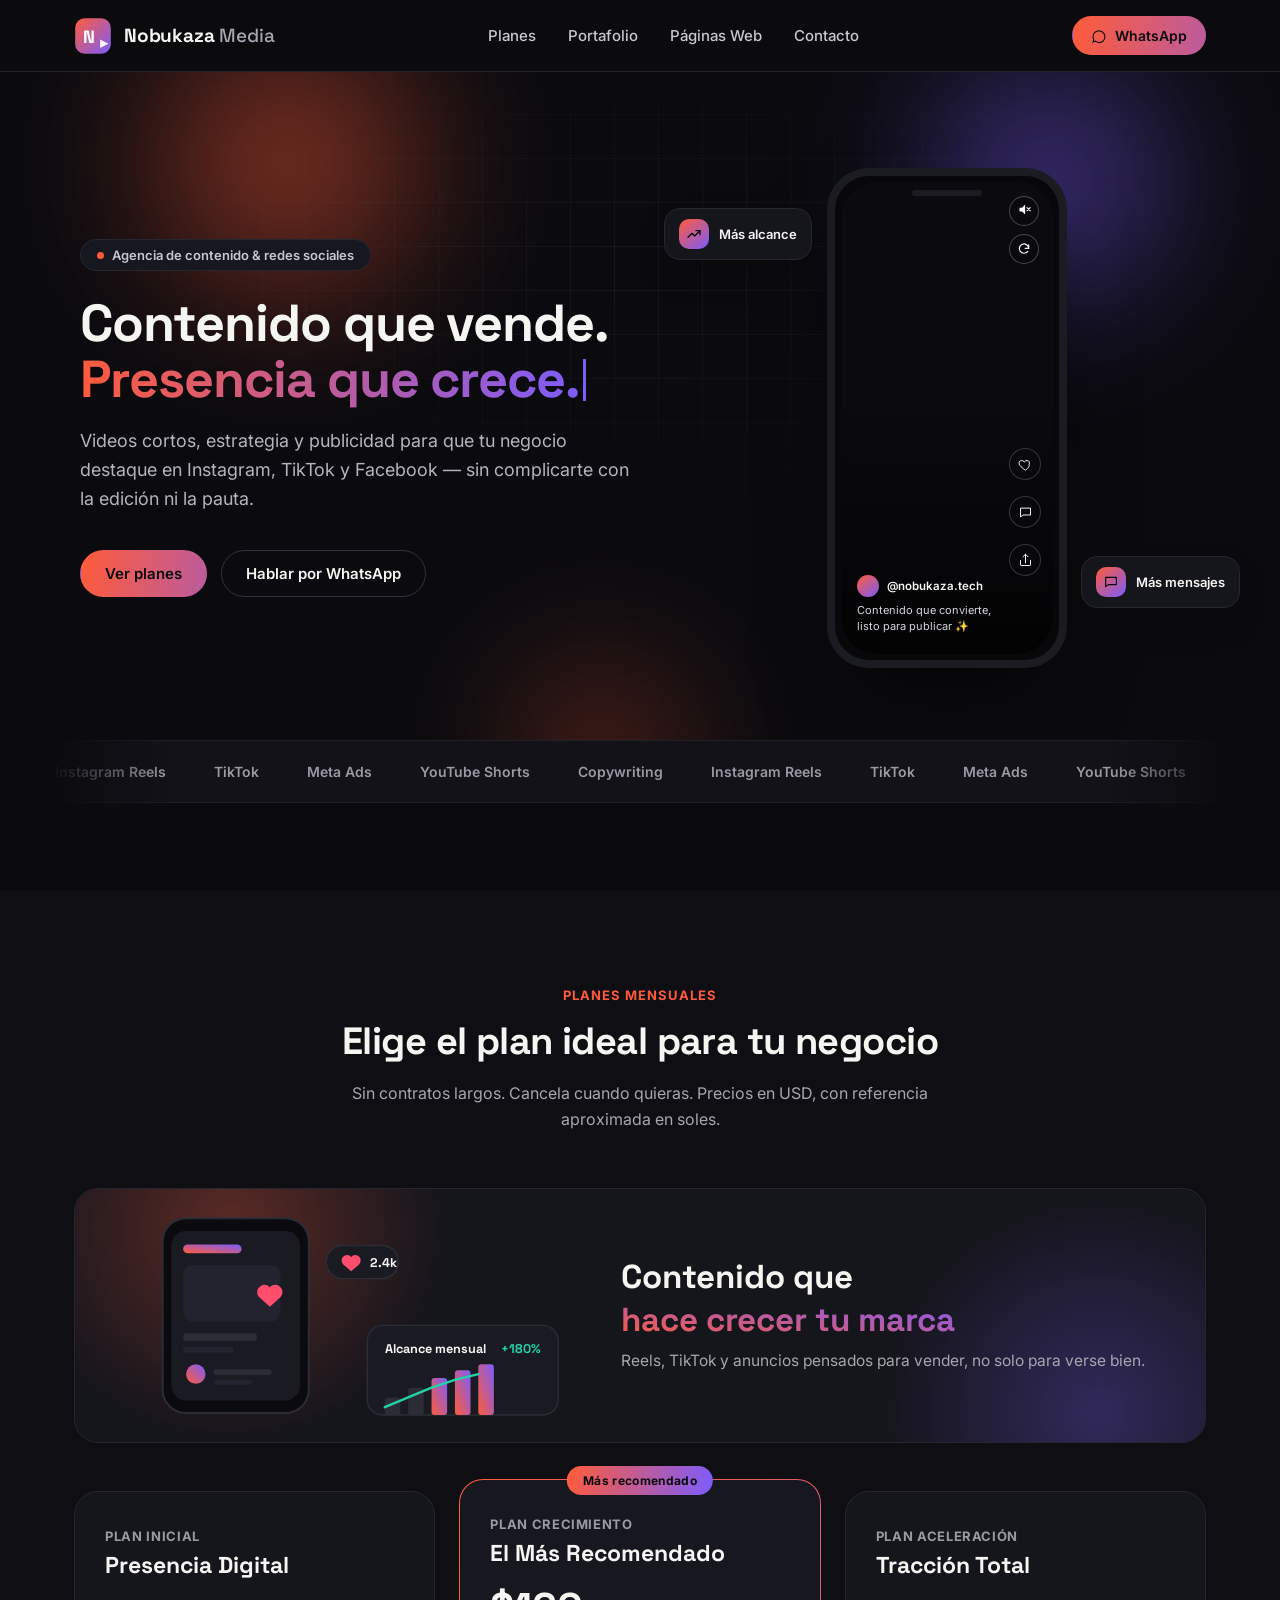
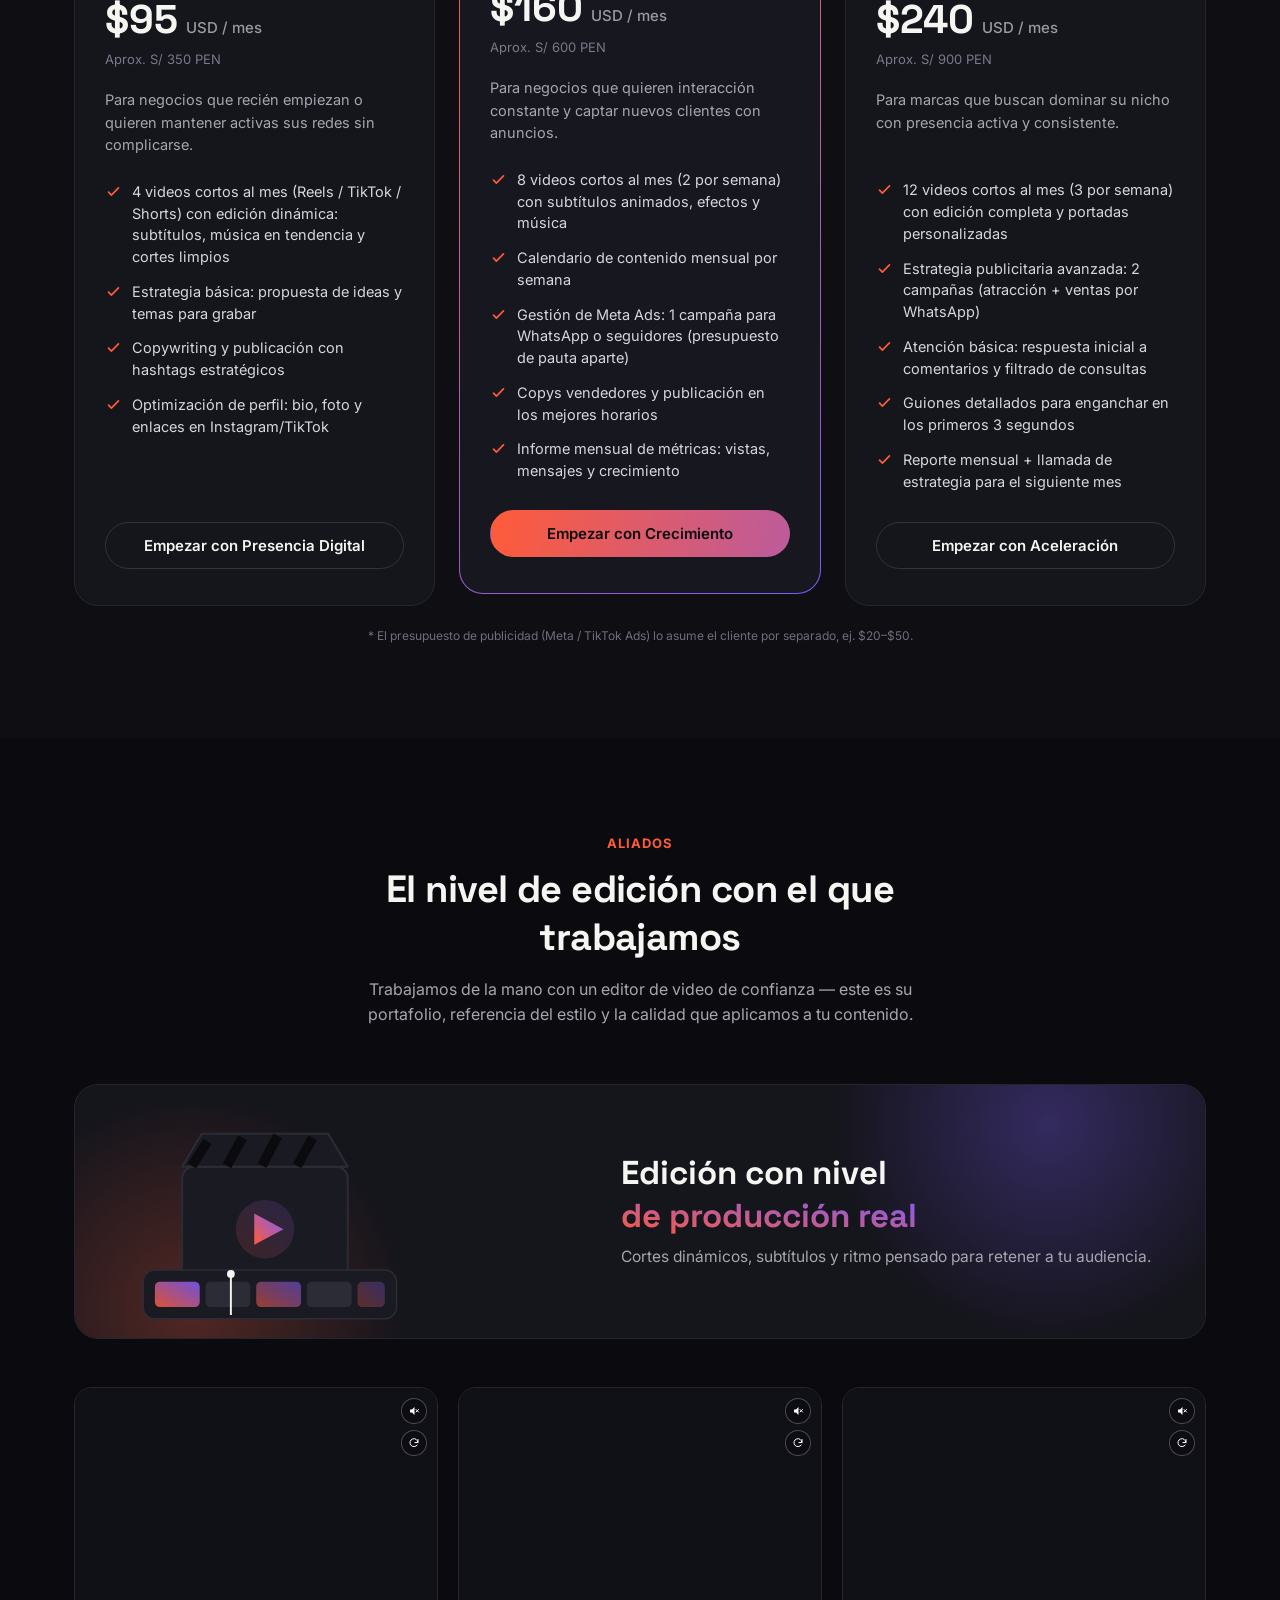
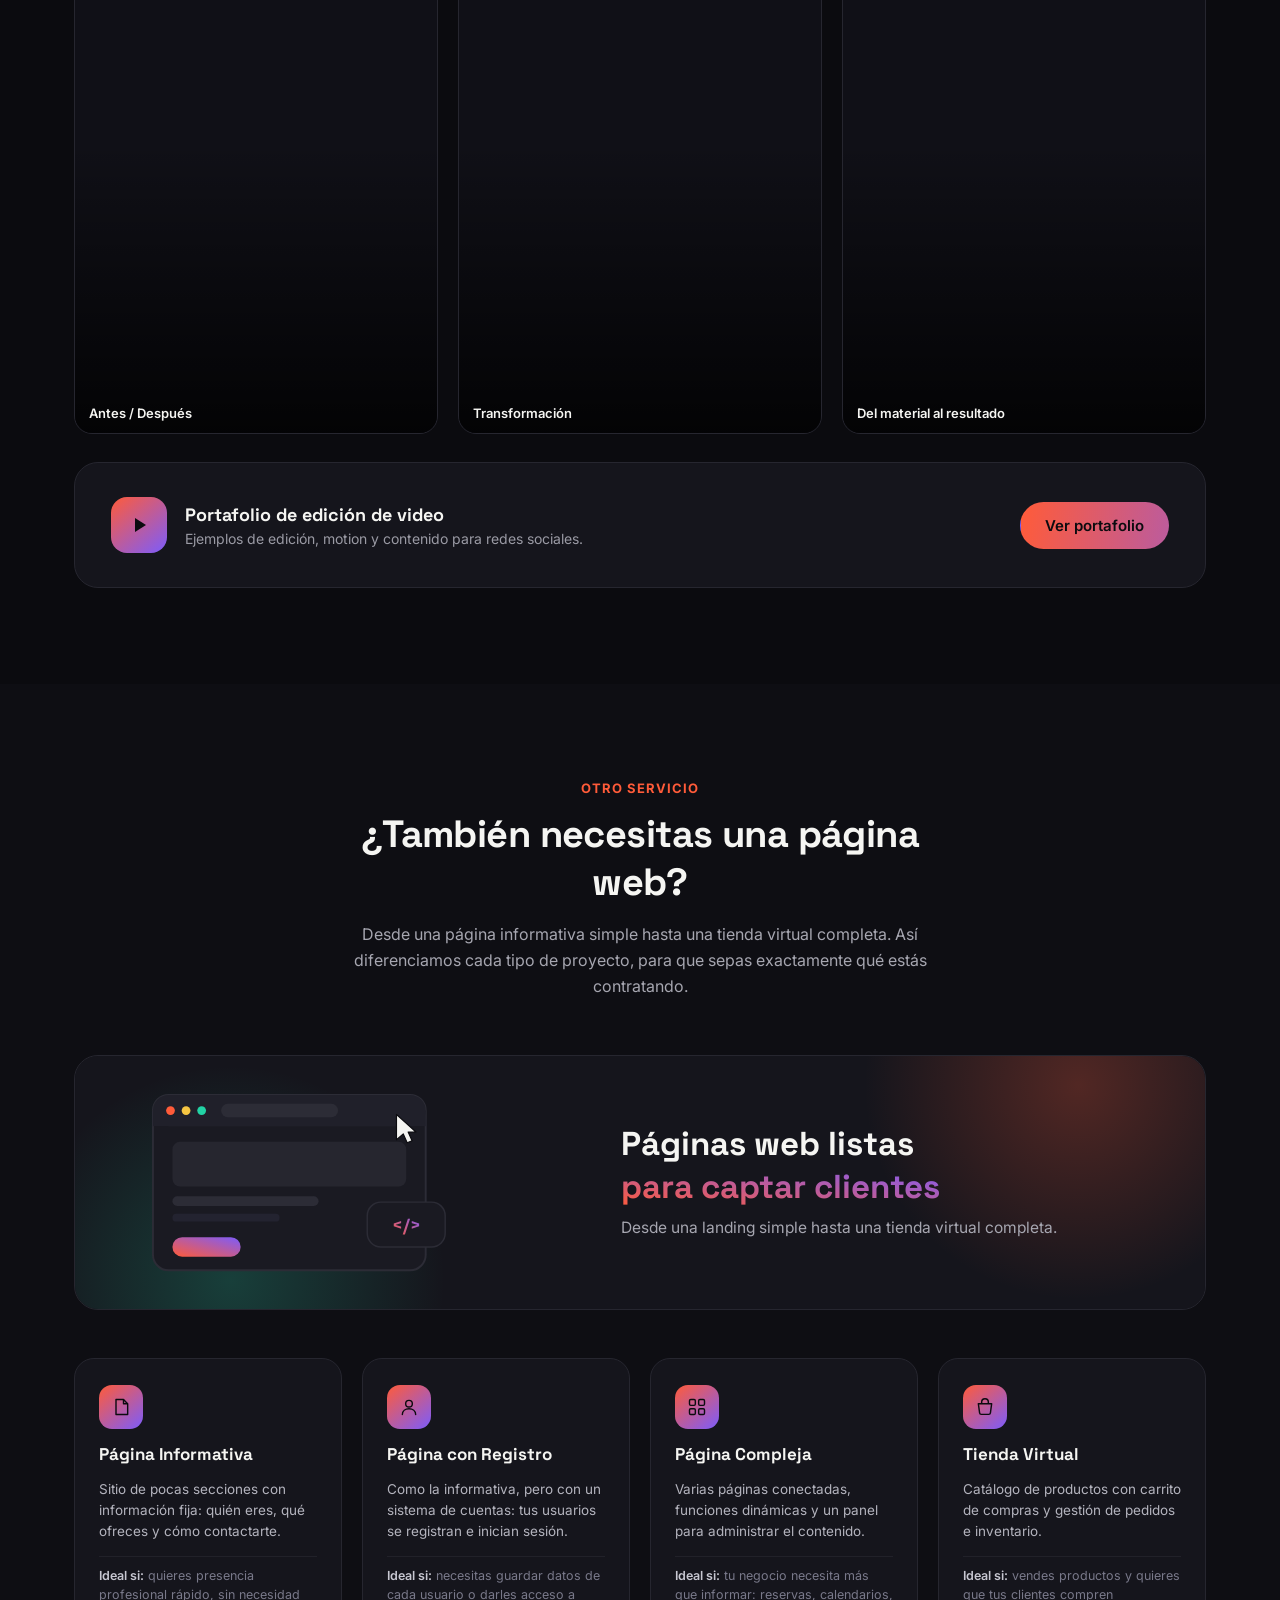
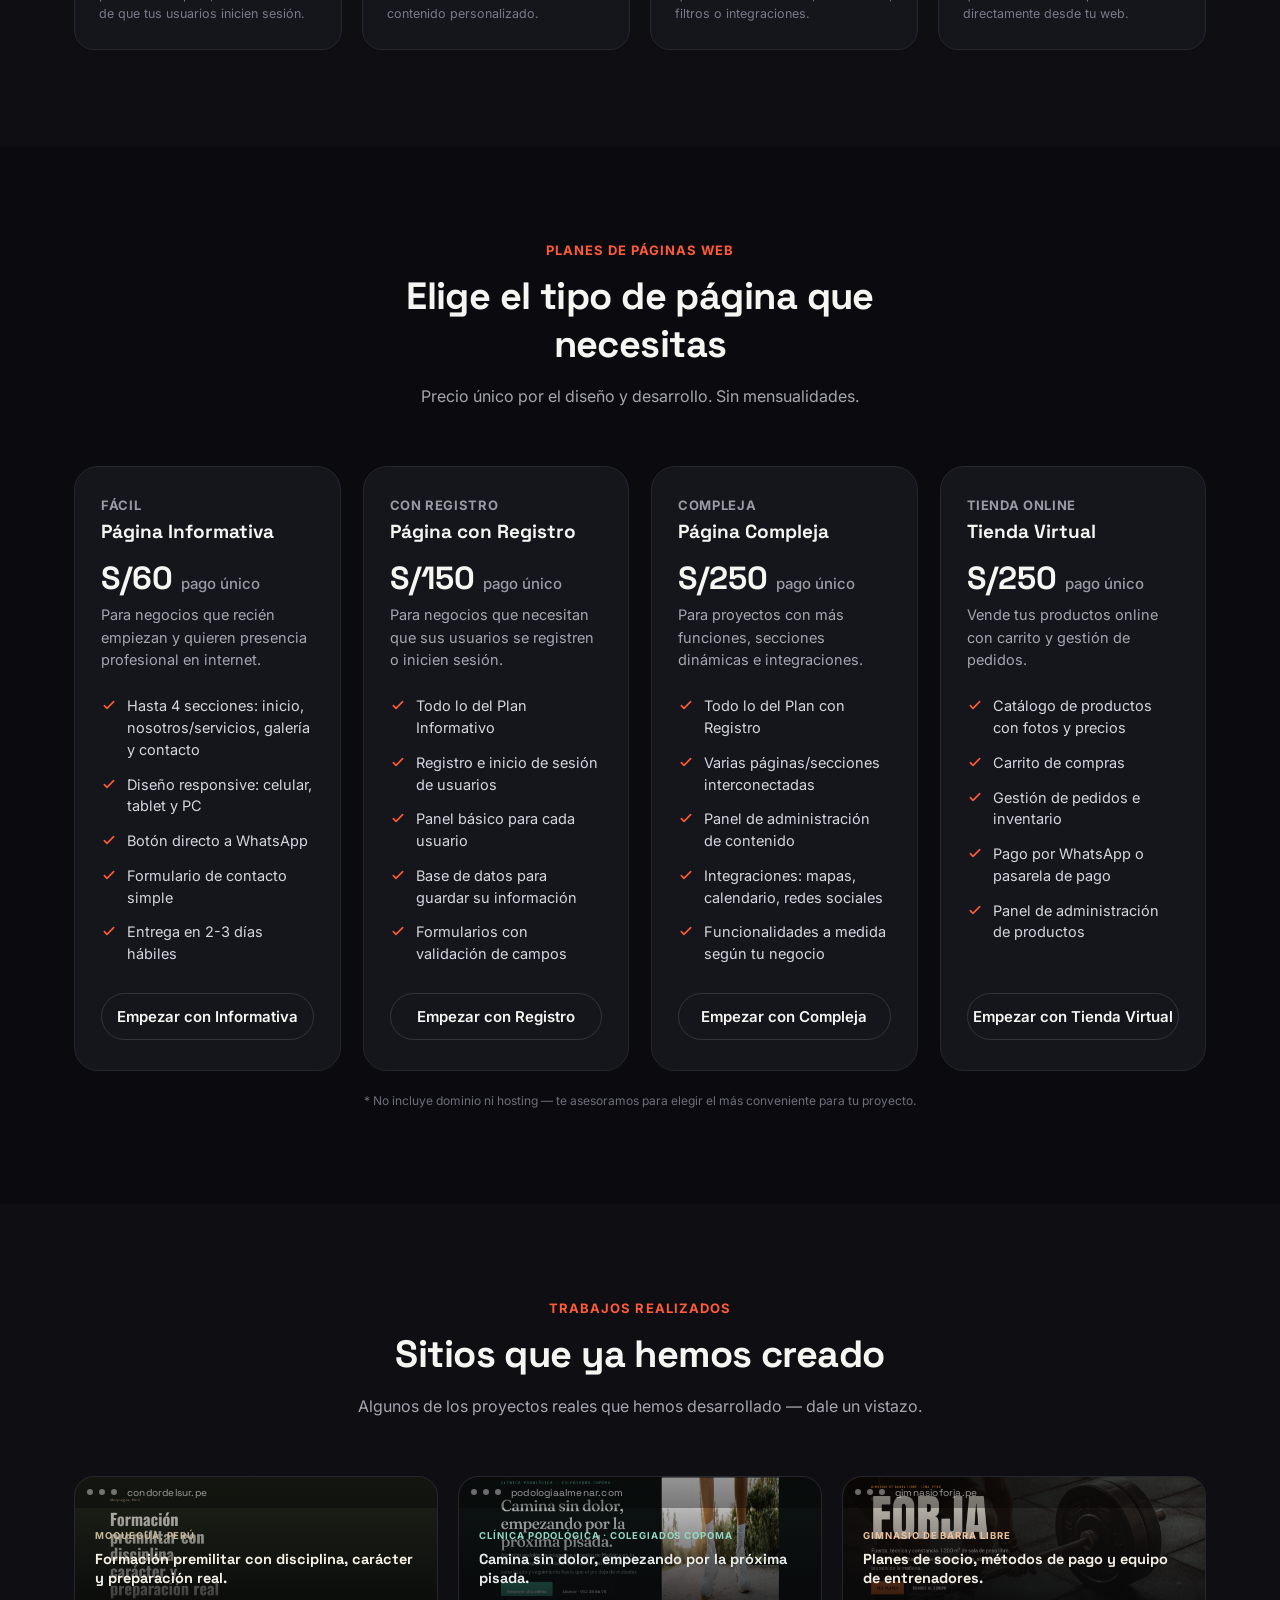
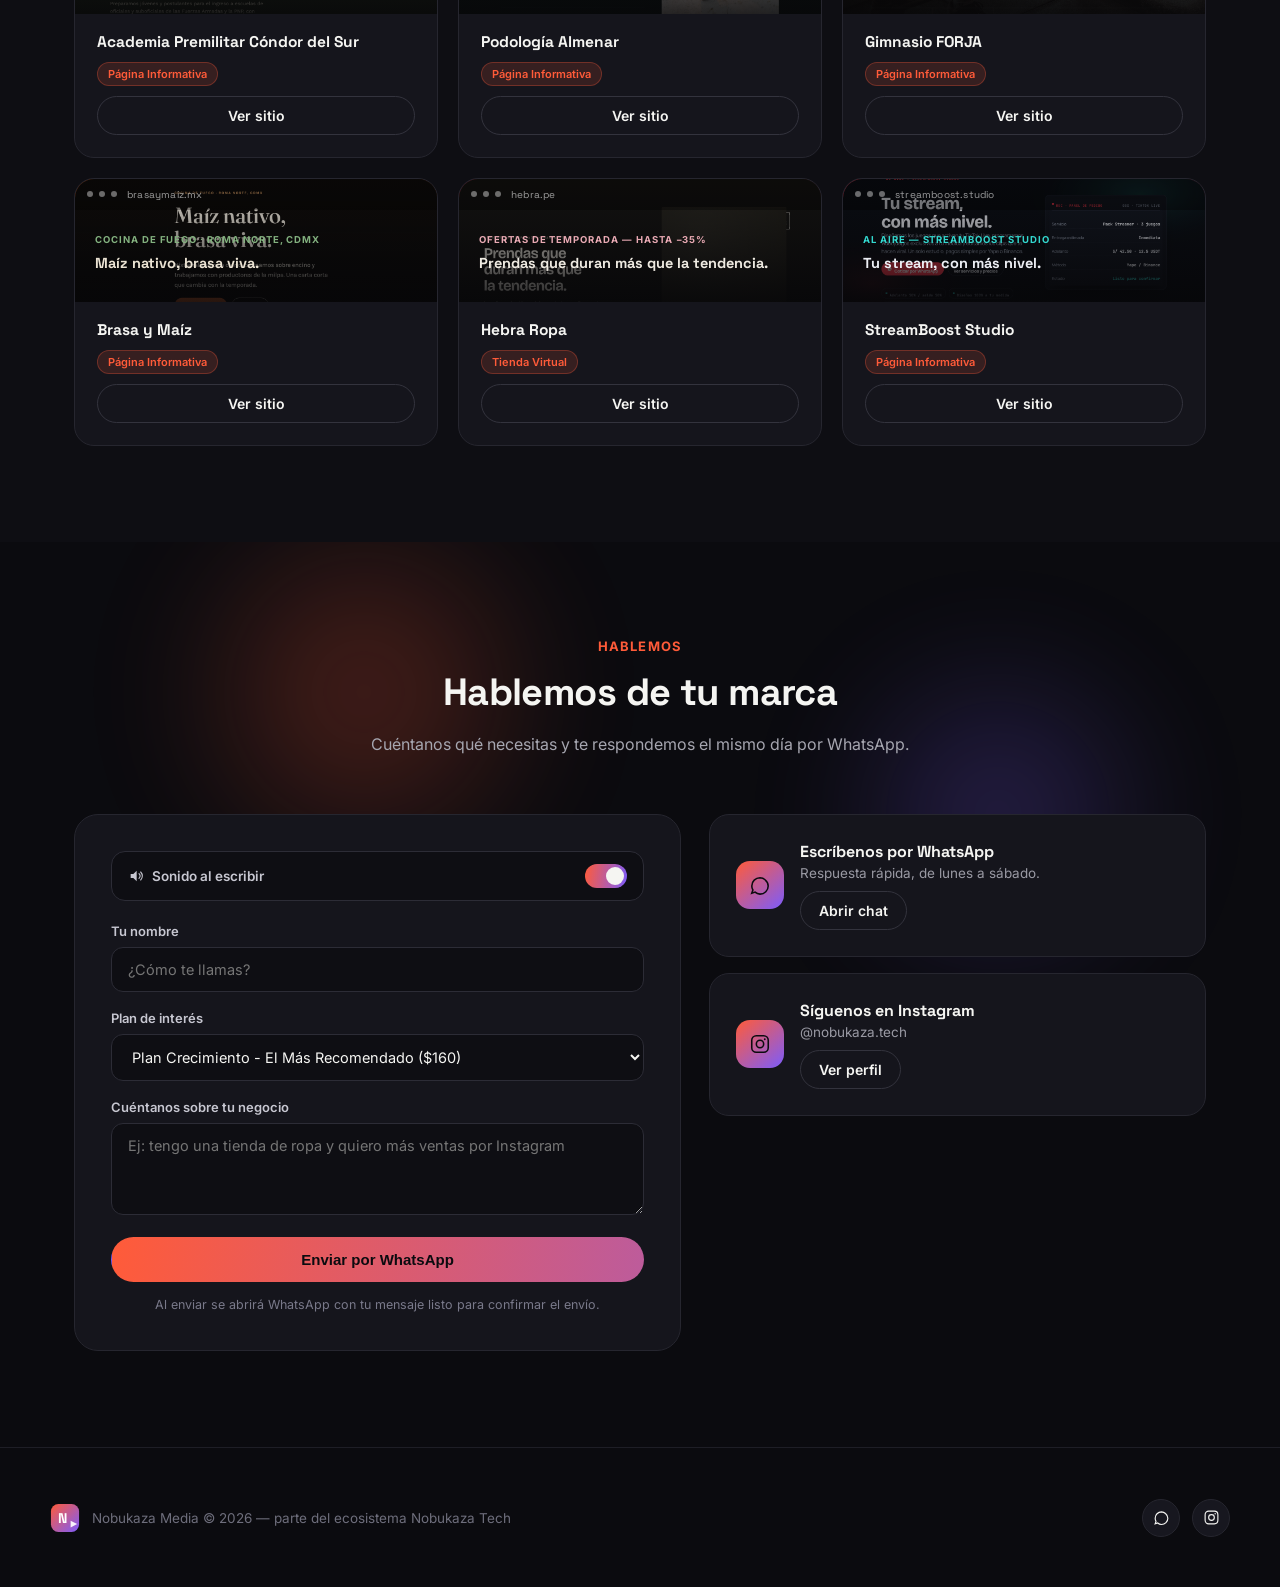
==== commit c2581654: "Restore full site: code, videos and portfolio screenshots The GitHub web uploader failed partway thr" ====
--- a/index.html
+++ b/index.html
@@ -563,12 +563,7 @@
 
         <div class="np-site-card">
           <div class="np-site-preview" style="background: linear-gradient(135deg, #7A2E23, #20261A);">
-            <svg class="np-site-preview-art" viewBox="0 0 400 200" preserveAspectRatio="xMidYMid slice" aria-hidden="true">
-              <circle cx="200" cy="82" r="42" fill="rgba(255,255,255,0.12)" stroke="rgba(255,255,255,0.22)"></circle>
-              <g transform="translate(200,82) scale(1.9) translate(-12,-12)">
-                <path d="M12 3l7 3v5c0 5-3 8.5-7 10-4-1.5-7-5-7-10V6l7-3Z" fill="none" stroke="#ffffff" stroke-width="1.7" stroke-linecap="round" stroke-linejoin="round" opacity="0.92"></path>
-              </g>
-            </svg>
+            <img class="np-site-preview-art" src="media/shots/academia.png" alt="Captura real del sitio Academia Premilitar Cóndor del Sur">
             <div class="np-site-preview-scrim"></div>
             <div class="np-site-preview-bar">
               <span class="np-site-preview-dot"></span><span class="np-site-preview-dot"></span><span class="np-site-preview-dot"></span>
@@ -588,12 +583,7 @@
 
         <div class="np-site-card">
           <div class="np-site-preview" style="background: linear-gradient(135deg, #0E6E5E, #0B1F1B);">
-            <svg class="np-site-preview-art" viewBox="0 0 400 200" preserveAspectRatio="xMidYMid slice" aria-hidden="true">
-              <circle cx="200" cy="82" r="42" fill="rgba(255,255,255,0.12)" stroke="rgba(255,255,255,0.22)"></circle>
-              <g transform="translate(200,82) scale(1.9) translate(-12,-12)">
-                <path d="M12 4v16M4 12h16" fill="none" stroke="#ffffff" stroke-width="1.7" stroke-linecap="round" opacity="0.92"></path>
-              </g>
-            </svg>
+            <img class="np-site-preview-art" src="media/shots/podologia.png" alt="Captura real del sitio Podología Almenar">
             <div class="np-site-preview-scrim"></div>
             <div class="np-site-preview-bar">
               <span class="np-site-preview-dot"></span><span class="np-site-preview-dot"></span><span class="np-site-preview-dot"></span>
@@ -613,12 +603,7 @@
 
         <div class="np-site-card">
           <div class="np-site-preview" style="background: linear-gradient(135deg, #B0401B, #1B1912);">
-            <svg class="np-site-preview-art" viewBox="0 0 400 200" preserveAspectRatio="xMidYMid slice" aria-hidden="true">
-              <circle cx="200" cy="82" r="42" fill="rgba(255,255,255,0.12)" stroke="rgba(255,255,255,0.22)"></circle>
-              <g transform="translate(200,82) scale(1.9) translate(-12,-12)">
-                <path d="M4 9v6M20 9v6M7 7v10M17 7v10M7 12h10" fill="none" stroke="#ffffff" stroke-width="1.7" stroke-linecap="round" stroke-linejoin="round" opacity="0.92"></path>
-              </g>
-            </svg>
+            <img class="np-site-preview-art" src="media/shots/forja.png" alt="Captura real del sitio Gimnasio FORJA">
             <div class="np-site-preview-scrim"></div>
             <div class="np-site-preview-bar">
               <span class="np-site-preview-dot"></span><span class="np-site-preview-dot"></span><span class="np-site-preview-dot"></span>
@@ -638,12 +623,7 @@
 
         <div class="np-site-card">
           <div class="np-site-preview" style="background: linear-gradient(135deg, #BD521D, #14110F);">
-            <svg class="np-site-preview-art" viewBox="0 0 400 200" preserveAspectRatio="xMidYMid slice" aria-hidden="true">
-              <circle cx="200" cy="82" r="42" fill="rgba(255,255,255,0.12)" stroke="rgba(255,255,255,0.22)"></circle>
-              <g transform="translate(200,82) scale(1.9) translate(-12,-12)">
-                <path d="M12 3c2.2 3 5 5.3 5 9a5 5 0 0 1-10 0c0-1.1.3-2.1 1-3 .2 2 1.6 3.2 2.6 2.1-1-1.6-.9-3.6 1.4-8.1Z" fill="none" stroke="#ffffff" stroke-width="1.7" stroke-linecap="round" stroke-linejoin="round" opacity="0.92"></path>
-              </g>
-            </svg>
+            <img class="np-site-preview-art" src="media/shots/brasa.png" alt="Captura real del sitio Brasa y Maíz">
             <div class="np-site-preview-scrim"></div>
             <div class="np-site-preview-bar">
               <span class="np-site-preview-dot"></span><span class="np-site-preview-dot"></span><span class="np-site-preview-dot"></span>
@@ -663,12 +643,7 @@
 
         <div class="np-site-card">
           <div class="np-site-preview" style="background: linear-gradient(135deg, #8E2C3B, #191817);">
-            <svg class="np-site-preview-art" viewBox="0 0 400 200" preserveAspectRatio="xMidYMid slice" aria-hidden="true">
-              <circle cx="200" cy="82" r="42" fill="rgba(255,255,255,0.12)" stroke="rgba(255,255,255,0.22)"></circle>
-              <g transform="translate(200,82) scale(1.9) translate(-12,-12)">
-                <path d="M12 3.5a1.8 1.8 0 1 1-1.8 1.8M12 5.3V8m0 0L3 14h18L12 8Z" fill="none" stroke="#ffffff" stroke-width="1.7" stroke-linecap="round" stroke-linejoin="round" opacity="0.92"></path>
-              </g>
-            </svg>
+            <img class="np-site-preview-art" src="media/shots/hebra.png" alt="Captura real del sitio Hebra Ropa">
             <div class="np-site-preview-scrim"></div>
             <div class="np-site-preview-bar">
               <span class="np-site-preview-dot"></span><span class="np-site-preview-dot"></span><span class="np-site-preview-dot"></span>
@@ -688,13 +663,7 @@
 
         <div class="np-site-card">
           <div class="np-site-preview" style="background: linear-gradient(135deg, #FF3B4E, #0A0D13);">
-            <svg class="np-site-preview-art" viewBox="0 0 400 200" preserveAspectRatio="xMidYMid slice" aria-hidden="true">
-              <circle cx="200" cy="82" r="42" fill="rgba(255,255,255,0.12)" stroke="rgba(255,255,255,0.22)"></circle>
-              <g transform="translate(200,82) scale(1.9) translate(-12,-12)">
-                <path d="M9.5 7.5l8 4.5-8 4.5v-9Z" fill="#ffffff" opacity="0.92"></path>
-                <path d="M17.5 9a4 4 0 0 1 0 6M20 7a7.5 7.5 0 0 1 0 10" fill="none" stroke="#ffffff" stroke-width="1.4" stroke-linecap="round" opacity="0.7"></path>
-              </g>
-            </svg>
+            <img class="np-site-preview-art" src="media/shots/streamboost.png" alt="Captura real del sitio StreamBoost Studio">
             <div class="np-site-preview-scrim"></div>
             <div class="np-site-preview-bar">
               <span class="np-site-preview-dot"></span><span class="np-site-preview-dot"></span><span class="np-site-preview-dot"></span>
--- a/style.css
+++ b/style.css
@@ -194,7 +194,7 @@
 .np-site-card { background: #15151C; border: 1px solid #26262F; border-radius: 20px; overflow: hidden; display: flex; flex-direction: column; transition: transform 0.3s ease, border-color 0.3s ease, box-shadow 0.3s ease; }
 .np-site-card:hover { transform: translateY(-5px); border-color: color-mix(in srgb, var(--accent) 45%, #26262F); box-shadow: 0 20px 50px -28px color-mix(in srgb, var(--accent) 45%, transparent); }
 .np-site-preview { position: relative; overflow: hidden; }
-.np-site-preview-art { position: absolute; inset: 0; width: 100%; height: 100%; display: block; }
+.np-site-preview-art { position: absolute; inset: 0; width: 100%; height: 100%; display: block; object-fit: cover; }
 .np-site-preview-scrim { position: absolute; inset: 0; background: linear-gradient(180deg, rgba(6,6,8,0.1) 0%, rgba(6,6,8,0.85) 100%); }
 .np-site-preview-bar { position: relative; z-index: 1; display: flex; align-items: center; gap: 6px; padding: 9px 12px; background: rgba(0,0,0,0.35); }
 .np-site-preview-dot { width: 6px; height: 6px; border-radius: 50%; background: rgba(255,255,255,0.4); }
